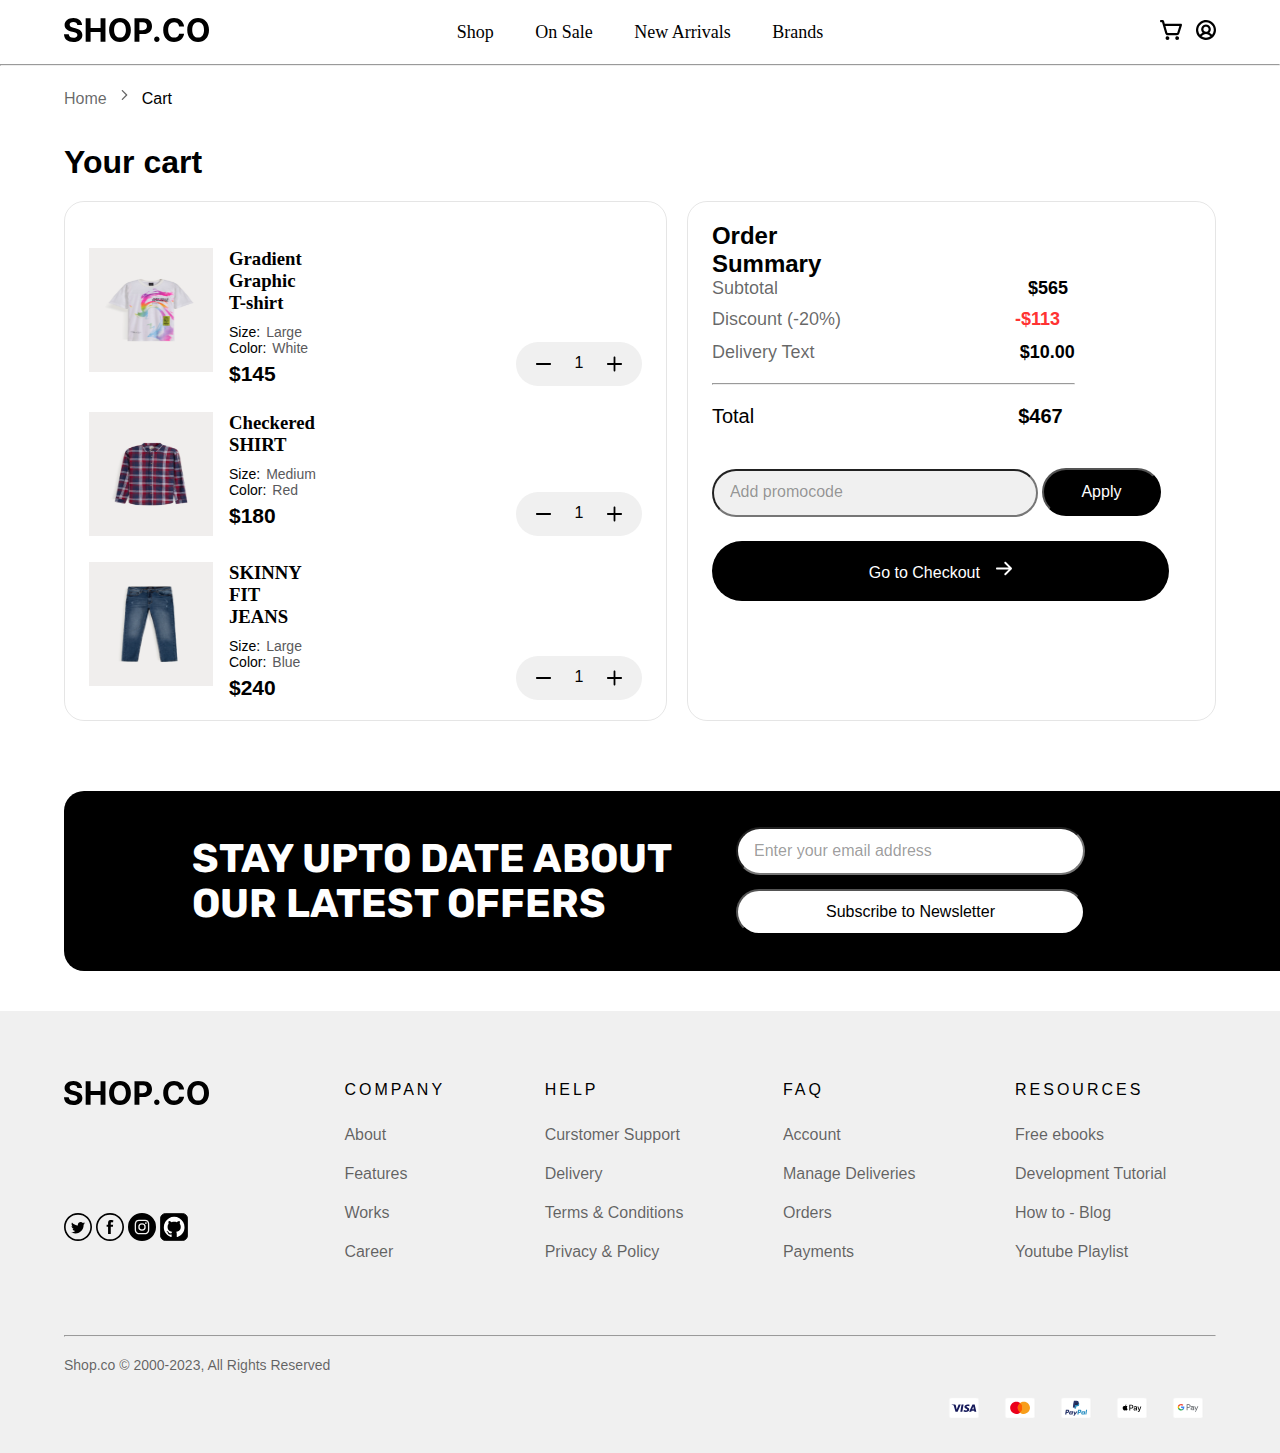
==== src/cart.html @ 9f1e664e "Added cart.html page" ====
<!DOCTYPE html>
<html lang="en">
<head>
    <meta charset="UTF-8">
    <meta name="viewport" content="width=device-width, initial-scale=1.0">
    <title>Cart</title>
    <link rel="stylesheet" href="./style/css/main.css">
</head>
<body>
    <header class="header">
        <div class="header__wrap">
            <div class="burger-menu">
                <span></span>
                <span></span>
                <span></span>
            </div>
            <a class="header-logo" href="index.html"><img src="./assets/img/svg/logo.svg" alt="logo"></a>
            <ul class="header-nav">
                <li>Shop</li>
                <li>On Sale</li>
                <li>New Arrivals</li>
                <li>Brands</li>
            </ul>
            <div class="header-icons">
                <a href="#"><img src="./assets/img/svg/cart.svg" alt="cart"></a>
                <a href="#"><img src="./assets/img/svg/profile.svg" alt="profile"></a>
            </div>
        </div>
    </header>
    <hr>

    <section class="Cart">
        <div class="url_history">
            <p>Home</p>
            <img width="11px" height="10px" src="./assets/img/svg/right arrow.svg" alt="">
            <p class="bold">Cart</p>
        </div>

        <div class="cart-text">
            <h4>Your cart</h4>
        </div>

        <div class="adaptation_tablet">
            <div class="cart-list_items">
                <div class="item">
                    <div class="item_img">
                        <img width="124px" height="124px" src="./assets/img/png/gradient t-shirt.png" alt="gradient t-shirt">
                    </div>
                    <div class="item_information">
                        <div class="item_title">
                            <h3>Gradient Graphic T-shirt</h3>
                        </div>
                        <div class="size">
                            <p class="key">Size:</p>
                            <p class="value">Large</p>
                        </div>
                        <div class="color">
                            <p class="key">Color:</p>
                            <p class="value">White</p>
                        </div>
                        <div class="price">
                            <h2>$145</h2>
                        </div>
                    </div>
                    <div class="item-icons">
                        <div class="item-button_add">
                            <a href="#"><img width="15px" height="2px" src="./assets/img/svg/minus.svg" alt=""> </a>
                            1
                            <a href="#"><img width="15px" height="18px" src="./assets/img/svg/plus.svg" alt=""> </a>
                        </div>
                    </div>
                </div>

                <div class="item">
                    <div class="item_img">
                        <img width="124px" height="124px" src="./assets/img/png/shirt.png" alt="shirt">
                    </div>
                    <div class="item_information">
                        <div class="item_title">
                            <h3>Checkered SHIRT</h3>
                        </div>
                        <div class="size">
                            <p class="key">Size:</p>
                            <p class="value">Medium</p>
                        </div>
                        <div class="color">
                            <p class="key">Color:</p>
                            <p class="value">Red</p>
                        </div>
                        <div class="price">
                            <h2>$180</h2>
                        </div>
                    </div>
                    <div class="item-icons">
                        <div class="item-button_add">
                            <a href="#"><img width="15px" height="2px" src="./assets/img/svg/minus.svg" alt=""> </a>
                            1
                            <a href="#"><img width="15px" height="18px" src="./assets/img/svg/plus.svg" alt=""> </a>
                        </div>
                    </div>
                </div>
                
                <div class="item">
                    <div class="item_img">
                        <img width="124px" height="124px" src="./assets/img/png/jeans.png" alt="jeans">
                    </div>
                    <div class="item_information">
                        <div class="item_title">
                            <h3>SKINNY FIT JEANS</h3>
                        </div>
                        <div class="size">
                            <p class="key">Size:</p>
                            <p class="value">Large</p>
                        </div>
                        <div class="color">
                            <p class="key">Color:</p>
                            <p class="value">Blue</p>
                        </div>
                        <div class="price">
                            <h2>$240</h2>
                        </div>
                    </div>
                    <div class="item-icons">
                        <div class="item-button_add">
                            <a href="#"><img width="15px" height="2px" src="./assets/img/svg/minus.svg" alt=""> </a>
                            1
                            <a href="#"><img width="15px" height="18px" src="./assets/img/svg/plus.svg" alt=""> </a>
                        </div>
                    </div>
                </div>
            </div>

            <div class="cart-order">
                <div class="order-text">
                    <h2>Order Summary</h2>
                </div>

                <div class="order-information">
                    <div class="subtotal">
                        <p>Subtotal</p>
                        <p class="price">$565</p>
                    </div>

                    <div class="discount">
                        <p>Discount (-20%)</p>
                        <p class="discount">-$113</p>
                    </div>

                    <div class="delivery">
                        <p>Delivery Text</p>
                        <p class="price">$10.00</p>
                    </div>
                    

                    <hr>

                    <div class="total">
                        <h4>Total</h4>
                        <h2>$467</h2>
                    </div>
                </div>
                <div class="order-promocode">
                    <form method="post">
                        <input type="text" id="text" name="text" placeholder="Add promocode">
                        <button class="form-apply">Apply</button>
                    </form>
                </div>

                <div class="order-checkout">
                    <a href="#">Go to Checkout <img src="./assets/img/svg/arrow right.svg" alt="arrow right icon"></a>
                </div>
            </div>
        </div>

        <div class="Product_recommendation-contact_form">
            <div class="contact_form__wrapper">
                <h3 class="contact_form-title">STAY UPTO DATE ABOUT <br> OUR LATEST OFFERS</h3>
                <div class="contact_form-form">
                    <form method="post">
                        <input type="email" id="email" name="email" placeholder="Enter your email address">
                        <button class="form-button">Subscribe to Newsletter</button>
                    </form>
                </div>
            </div>
        </div>
    </section>
    
    <footer class="footer">
        <div class="footer__wrap">
            <div class="logo-social_networks">
                <img src="./assets/img/svg/logo.svg" alt="logo">
                <div class="social_networks">
                    <img width="28px" height="28px" src="./assets/img/svg/twitter.svg" alt="twitter">
                    <img width="28px" height="28px" src="./assets/img/svg/facebook.svg" alt="">
                    <img width="28px" height="28px" src="./assets/img/svg/instagram.svg" alt="">
                    <img width="28px" height="28px" src="./assets/img/svg/github.svg" alt="">
                </div>
            </div>
            <div class="columns">
                <div class="column-company">
                    <h4>Company</h4>
                    <ul>
                        <li>About</li>
                        <li>Features</li>
                        <li>Works</li>
                        <li>Career</li>
                    </ul>
                </div>
                <div class="column-help">
                    <h4>Help</h4>
                    <ul>
                        <li>Curstomer Support</li>
                        <li>Delivery</li>
                        <li>Terms & Conditions</li>
                        <li>Privacy & Policy</li>
                    </ul>
                </div>
                <div class="column-FAQ">
                    <h4>FAQ</h4>
                    <ul>
                        <li>Account</li>
                        <li>Manage Deliveries</li>
                        <li>Orders</li>
                        <li>Payments</li>
                    </ul>
                </div>
                <div class="column-resources">
                    <h4>Resources</h4>
                    <ul>
                        <li>Free ebooks</li>
                        <li>Development Tutorial</li>
                        <li>How to - Blog</li>
                        <li>Youtube Playlist</li>
                    </ul>
                </div>
            </div>
            <div class="information">
                <hr>
                <p class="license">Shop.co © 2000-2023, All Rights Reserved</p>
                <div class="method_payments">
                    <img width="46px" height="30px" src="./assets/img/svg/visa.svg" alt="visa">
                    <img width="46px" height="30px" src="./assets/img/svg/mastercard.svg" alt="mastercard">
                    <img width="46px" height="30px" src="./assets/img/svg/paypal.svg" alt="paypal">
                    <img width="46px" height="30px" src="./assets/img/svg/apple-pay.svg" alt="apple-pay">
                    <img width="46px" height="30px" src="./assets/img/svg/google-pay.svg" alt="google-pay">
                </div>
            </div>
        </div>
    </footer>



</body>
</html>
---- src/style/css/main.css ----
@charset "UTF-8";
@import url("https://fonts.cdnfonts.com/css/satoshi");
@import url("https://fonts.googleapis.com/css2?family=Gelasio:ital,wght@0,400..700;1,400..700&family=Poppins:ital,wght@0,100;0,200;0,300;0,400;0,500;0,600;0,700;0,800;0,900;1,100;1,200;1,300;1,400;1,500;1,600;1,700;1,800;1,900&family=Roboto:ital,wght@0,100;0,300;0,400;0,500;0,700;0,900;1,100;1,300;1,400;1,500;1,700;1,900&family=Rubik:ital,wght@0,300..900;1,300..900&display=swap");
* {
  padding: 0;
  margin: 0;
  box-sizing: border-box;
  text-decoration: none;
  list-style: none;
}

/* Media Variables */
/*
@mixin sm-u {
    @media (min-width: map-get($breakpoints, sm)){
        @content;
    }
}

@mixin md-u {
    @media (min-width: map-get($breakpoints, md)){
        @content;
    }
}

@mixin lg-u {
    @media (min-width: map-get($breakpoints, lg)){
        @content;
    }
}

// Only 

@mixin sm {
    @media (max-width: map-get($breakpoints, md)) and (min-width: map-get($breakpoints, sm)) {
        @content;
    }
}

@mixin md {
    @media (max-width: map-get($breakpoints, lg)) and (min-width: map-get($breakpoints, md)) {
        @content;
    }
}

@mixin lg {
    @media (max-width: map-get($breakpoints, xl)) and (min-width: map-get($breakpoints, lg)) {
        @content;
    }
}

@mixin xl {
    @media (min-width: map-get($breakpoints, xl)) {
        @content;
    }
}

// Mobile first

@mixin lg-d {
    @media (max-width: map-get($breakpoints, xl)) {
        @content;
    }
}

@mixin md-d {
    @media (max-width: map-get($breakpoints, lg)) {
        @content;
    }
}

@mixin sm-d {
    @media (max-width: map-get($breakpoints, md)) {
        @content;
    }
} 
*/
.footer {
  width: 100vw;
  height: auto;
  background-color: #F0F0F0;
  margin-top: 30px;
}
.footer .footer__wrap {
  width: 90vw;
  margin: 0 auto;
  display: grid;
  grid-template-columns: 1fr 1fr 1fr 1fr 1fr;
  gap: 20px 1px;
}
.footer .footer__wrap .logo-social_networks {
  grid-column: span 1;
  margin-top: 70px;
}
.footer .footer__wrap .logo-social_networks .social_networks {
  margin-top: 104px;
}
.footer .footer__wrap .columns {
  grid-column: span 4;
  display: flex;
  justify-content: space-around;
  align-items: center;
  margin-top: 70px;
}
.footer .footer__wrap .columns .column-company h4, .footer .footer__wrap .columns .column-help h4, .footer .footer__wrap .columns .column-FAQ h4, .footer .footer__wrap .columns .column-resources h4 {
  margin-bottom: 26px;
  color: rgb(0, 0, 0);
  font-family: "Satoshi", sans-serif;
  font-size: 16px;
  font-weight: 500;
  line-height: 18px;
  letter-spacing: 3px;
  text-transform: uppercase;
}
.footer .footer__wrap .columns .column-company ul, .footer .footer__wrap .columns .column-help ul, .footer .footer__wrap .columns .column-FAQ ul, .footer .footer__wrap .columns .column-resources ul {
  color: rgba(0, 0, 0, 0.6);
  font-family: "Satoshi", sans-serif;
  font-size: 16px;
  font-weight: 400;
  line-height: 19px;
}
.footer .footer__wrap .columns .column-company ul li, .footer .footer__wrap .columns .column-help ul li, .footer .footer__wrap .columns .column-FAQ ul li, .footer .footer__wrap .columns .column-resources ul li {
  margin: 20px 0;
}
.footer .footer__wrap .information {
  grid-column: span 5;
  margin-top: 34px;
  display: flex;
  flex-direction: column; /* Ensure elements are stacked in a column */
  justify-content: space-between;
  align-items: center;
}
.footer .footer__wrap .information hr {
  width: 100%;
  margin-bottom: 10px;
}
.footer .footer__wrap .information .license {
  width: 100%;
  color: rgba(0, 0, 0, 0.6);
  font-family: "Satoshi", sans-serif;
  font-size: 14px;
  font-weight: 400;
  margin: 10px 0; /* Add margin for spacing */
}
.footer .footer__wrap .information .method_payments {
  display: flex;
  align-self: flex-end;
  margin-top: 10px;
  margin-bottom: 30px;
}
.footer .footer__wrap .information .method_payments img {
  margin: 0 5px;
}
@media (max-width: 767px) {
  .footer {
    height: auto;
  }
  .footer .footer__wrap {
    display: flex;
    flex-direction: column;
    align-items: center;
  }
  .footer .footer__wrap .logo-social_networks {
    order: 1;
    margin-top: 20px;
  }
  .footer .footer__wrap .logo-social_networks .social_networks {
    margin-top: 20px;
  }
  .footer .footer__wrap .columns {
    order: 2;
    display: grid;
    grid-template-columns: 1fr 1fr;
    gap: 20px;
    margin-top: 20px;
  }
  .footer .footer__wrap .columns .column-company, .footer .footer__wrap .columns .column-help, .footer .footer__wrap .columns .column-FAQ, .footer .footer__wrap .columns .column-resources {
    display: flex;
    flex-direction: column;
    align-items: center;
    text-align: center;
  }
  .footer .footer__wrap .columns .column-company h4, .footer .footer__wrap .columns .column-company ul, .footer .footer__wrap .columns .column-help h4, .footer .footer__wrap .columns .column-help ul, .footer .footer__wrap .columns .column-FAQ h4, .footer .footer__wrap .columns .column-FAQ ul, .footer .footer__wrap .columns .column-resources h4, .footer .footer__wrap .columns .column-resources ul {
    text-align: center;
  }
  .footer .footer__wrap .information {
    order: 3;
    width: 100%;
    display: flex;
    flex-direction: column;
    align-items: center;
    margin-top: 20px;
  }
  .footer .footer__wrap .information hr {
    width: 100%;
    margin-bottom: 10px;
  }
  .footer .footer__wrap .information .license {
    text-align: center;
    color: rgba(0, 0, 0, 0.6);
    font-family: "Satoshi", sans-serif;
    font-size: 14px;
    font-weight: 400;
    margin: 10px 0; /* Add margin for spacing */
  }
  .footer .footer__wrap .information .method_payments {
    display: flex;
    justify-content: center;
    margin-top: 10px;
  }
  .footer .footer__wrap .information .method_payments img {
    margin: 0 5px;
  }
}

/*
@mixin sm-u {
    @media (min-width: map-get($breakpoints, sm)){
        @content;
    }
}

@mixin md-u {
    @media (min-width: map-get($breakpoints, md)){
        @content;
    }
}

@mixin lg-u {
    @media (min-width: map-get($breakpoints, lg)){
        @content;
    }
}

// Only 

@mixin sm {
    @media (max-width: map-get($breakpoints, md)) and (min-width: map-get($breakpoints, sm)) {
        @content;
    }
}

@mixin md {
    @media (max-width: map-get($breakpoints, lg)) and (min-width: map-get($breakpoints, md)) {
        @content;
    }
}

@mixin lg {
    @media (max-width: map-get($breakpoints, xl)) and (min-width: map-get($breakpoints, lg)) {
        @content;
    }
}

@mixin xl {
    @media (min-width: map-get($breakpoints, xl)) {
        @content;
    }
}

// Mobile first

@mixin lg-d {
    @media (max-width: map-get($breakpoints, xl)) {
        @content;
    }
}

@mixin md-d {
    @media (max-width: map-get($breakpoints, lg)) {
        @content;
    }
}

@mixin sm-d {
    @media (max-width: map-get($breakpoints, md)) {
        @content;
    }
} 
*/
.header {
  width: 100vw;
}
.header .header__wrap {
  height: 5vw;
  width: 90vw;
  margin: 0 auto;
  display: grid;
  grid-template-columns: repeat(3, 1fr);
  align-items: center;
}
.header .header__wrap .header-nav {
  display: flex;
  justify-content: space-around;
  align-items: center;
  font-size: 18px;
  font-weight: 500;
  gap: 24px;
}
.header .header__wrap .header-icons {
  display: flex;
  justify-content: flex-end;
  gap: 14px;
  position: relative;
}
.header .header__wrap .burger-menu {
  display: none;
  flex-direction: column;
  justify-content: space-around;
  width: 25px;
  height: 20px;
  cursor: pointer;
}
.header .header__wrap .burger-menu span {
  display: block;
  width: 100%;
  height: 3px;
  background-color: #000;
}
@media (max-width: 767px) {
  .header {
    /* Стили для открытия меню */
  }
  .header .header__wrap {
    height: 50px;
    margin: 0 auto;
    display: grid;
    grid-template-columns: 1fr auto 1fr;
    align-items: center;
  }
  .header .header__wrap .header-logo img {
    width: 120px;
    height: 18px;
  }
  .header .header__wrap .header-nav {
    display: none;
    flex-direction: column;
    position: absolute;
    top: 50px;
    left: 0;
    width: 100%;
    background-color: #fff;
    padding: 10px 0;
    box-shadow: 0 8px 16px rgba(0, 0, 0, 0.2);
    z-index: 1000;
  }
  .header .header__wrap .header-icons {
    width: 100%;
  }
  .header .header__wrap .burger-menu {
    display: flex;
  }
  .header .header-nav.open {
    display: flex;
  }
}

/*
@mixin sm-u {
    @media (min-width: map-get($breakpoints, sm)){
        @content;
    }
}

@mixin md-u {
    @media (min-width: map-get($breakpoints, md)){
        @content;
    }
}

@mixin lg-u {
    @media (min-width: map-get($breakpoints, lg)){
        @content;
    }
}

// Only 

@mixin sm {
    @media (max-width: map-get($breakpoints, md)) and (min-width: map-get($breakpoints, sm)) {
        @content;
    }
}

@mixin md {
    @media (max-width: map-get($breakpoints, lg)) and (min-width: map-get($breakpoints, md)) {
        @content;
    }
}

@mixin lg {
    @media (max-width: map-get($breakpoints, xl)) and (min-width: map-get($breakpoints, lg)) {
        @content;
    }
}

@mixin xl {
    @media (min-width: map-get($breakpoints, xl)) {
        @content;
    }
}

// Mobile first

@mixin lg-d {
    @media (max-width: map-get($breakpoints, xl)) {
        @content;
    }
}

@mixin md-d {
    @media (max-width: map-get($breakpoints, lg)) {
        @content;
    }
}

@mixin sm-d {
    @media (max-width: map-get($breakpoints, md)) {
        @content;
    }
} 
*/
/* Section 1 */
.home_page {
  width: 100vw;
  height: 600px;
  display: grid;
  grid-auto-columns: 1fr;
  grid-template-columns: 1fr;
  grid-template-rows: 1fr 1fr 1fr;
  gap: 20px 1px;
  background-image: url("../../assets/img/png/homepage_img.png");
  background-size: cover;
  background-repeat: no-repeat;
}
.home_page .banner-text {
  grid-area: 1/1/3/2;
}
.home_page .banner-text_title {
  grid-area: 1/1/2/2;
}
.home_page .banner-text_button {
  grid-area: 2/1/3/2;
}
.home_page .rates {
  grid-area: 3/1/4/4;
}
.home_page .brands {
  grid-area: 3/1/4/2;
}
.home_page .products {
  grid-area: 3/2/4/3;
}
.home_page .customers {
  grid-area: 3/3/4/4;
}
.home_page .banner_partnerships {
  grid-area: 4/1/5/2;
}
.home_page .home_page__wraper {
  width: 90vw;
  margin: 0 auto;
}
.home_page .banner-text_title {
  color: rgb(0, 0, 0);
  font-family: Integral CF;
  font-size: 64px;
  font-weight: 700;
  line-height: 64px;
  margin-top: 120px;
}
.home_page .banner-text_button {
  width: 210px;
  height: 52px;
  display: flex;
  flex-direction: row;
  justify-content: center;
  align-items: center;
  padding: 16px 54px 16px 54px;
  border-radius: 62px;
  color: rgb(255, 255, 255);
  font-family: "Satoshi", sans-serif;
  font-size: 16px;
  font-weight: 500;
  line-height: -1px;
  letter-spacing: 0%;
  text-align: left;
  background: rgb(0, 0, 0);
  margin-top: 20px;
}
.home_page .rates {
  display: flex;
  flex-direction: row;
  gap: 32px;
  margin-top: 40px;
}
.home_page .rates h2 {
  font-size: 40px;
}
.home_page .rates p {
  font-size: 16px;
}
@media (max-width: 991px) {
  .home_page {
    height: 600px;
    background-image: url("../../assets/img/png/homepage_img.png");
    background-size: cover; /* Устанавливает размер фонового изображения так, чтобы оно полностью покрывало элемент */
    background-position: center;
    background-repeat: no-repeat;
  }
  .home_page .banner-text_title {
    font-size: 44px;
    font-weight: 700;
  }
  .home_page .banner-text_button {
    margin-top: 30px;
    width: 340px;
    height: 52px;
  }
  .home_page .rates {
    display: flex;
    flex-direction: row;
    gap: 32px;
    margin-top: 40px;
  }
  .home_page .rates h2 {
    font-family: "Satoshi", sans-serif;
    font-weight: 700;
    font-size: 28px;
  }
  .home_page .rates p {
    color: rgba(0, 0, 0, 0.6);
    font-family: "Satoshi", sans-serif;
    font-weight: 700;
    font-size: 14px;
  }
}
@media (max-width: 767px) {
  .home_page {
    height: 600px;
    background-image: url("../../assets/img/png/homepage_img.png");
    background-size: cover; /* Устанавливает размер фонового изображения так, чтобы оно полностью покрывало элемент */
    background-position: center;
    background-repeat: no-repeat;
  }
  .home_page .banner-text_title {
    width: 315px;
    font-size: 40px;
    color: rgb(0, 0, 0);
    margin-top: 0;
    font-weight: 700;
    margin-top: 40px;
  }
  .home_page .banner-text_title br {
    display: none;
  }
  .home_page .banner-text_button {
    width: 300px;
    height: 52px;
    display: flex;
    flex-direction: row;
    justify-content: center;
    align-items: center;
    padding: 16px 54px 16px 54px;
    border-radius: 62px;
    color: rgb(255, 255, 255);
    font-family: "Satoshi", sans-serif;
    font-size: 16px;
    font-weight: 500;
    line-height: -1px;
    letter-spacing: 0%;
    text-align: left;
    background: rgb(0, 0, 0);
    margin-top: 20px;
  }
  .home_page .rates {
    display: flex;
    flex-direction: row;
    flex-wrap: wrap;
    width: auto;
    gap: 9px;
    margin-top: 40px;
  }
  .home_page .rates h2 {
    font-family: "Satoshi", sans-serif;
    font-weight: 700;
    font-size: 18px;
  }
  .home_page .rates p {
    color: rgba(0, 0, 0, 0.6);
    font-family: "Satoshi", sans-serif;
    font-size: 12px;
  }
  .home_page .rates .brands, .home_page .rates .products, .home_page .rates .customers {
    flex: 1 1 calc(33.33% - 6px);
    max-width: calc(33.33% - 6px);
  }
  .home_page .rates .customers {
    flex: 0 0 100%; /* Занимает всю доступную ширину в новой строке */
    max-width: 100%; /* Устанавливаем максимальную ширину */
  }
}

.banner_partnerships {
  width: 100vw;
  height: 122px;
  background-color: black;
}
.banner_partnerships ul {
  width: 90vw;
  margin: 0 auto;
  display: flex;
  flex-direction: row;
  justify-content: space-between;
}
.banner_partnerships ul li {
  display: flex;
  align-items: center;
  margin-top: 44px;
}
@media (max-width: 991px) {
  .banner_partnerships {
    width: 100vw;
    background-color: black;
  }
  .banner_partnerships ul {
    display: flex;
    flex-direction: row;
    justify-content: space-between;
    gap: 20px;
  }
  .banner_partnerships ul li {
    display: flex;
    align-items: center;
  }
  .banner_partnerships ul li img {
    width: 140px;
    height: 38px;
  }
}
@media (max-width: 767px) {
  .banner_partnerships {
    width: auto;
    height: 122px;
  }
  .banner_partnerships ul {
    display: flex;
    align-items: center;
    overflow: auto;
  }
  .banner_partnerships ul li img {
    display: flex;
    width: 140px;
    height: 38px;
    flex-basis: 100%;
  }
}

/* Section 2 & 3 */
.New_Arrivals, .Top_Seller {
  display: grid;
  grid-auto-columns: 1fr;
  grid-template-columns: repeat(1fr, 4);
  grid-template-rows: repeat(1fr, 3);
  gap: 20px 1px;
  grid-template-areas: ". topic-text topic-text ." "items items items items" ". button-view_all button-view_all .";
}
.New_Arrivals .topic-text, .Top_Seller .topic-text {
  grid-area: topic-text;
}
.New_Arrivals .items, .Top_Seller .items {
  grid-area: items;
}
.New_Arrivals .button-view_all, .Top_Seller .button-view_all {
  grid-area: button-view_all;
}
.New_Arrivals .topic-text, .Top_Seller .topic-text {
  text-align: center;
}
.New_Arrivals .button-view_all, .Top_Seller .button-view_all {
  justify-self: center;
  align-self: center;
}
.New_Arrivals .items, .Top_Seller .items {
  width: 90vw;
  margin: 0 auto;
  display: flex;
  flex-direction: row;
  justify-content: space-between;
  margin-top: 20px;
}
.New_Arrivals .items .item .item_title, .Top_Seller .items .item .item_title {
  font-size: 20px;
  margin-top: 8px;
}
.New_Arrivals .items .item .item_price, .Top_Seller .items .item .item_price {
  display: flex;
  flex-direction: row;
  margin-top: 4px;
}
.New_Arrivals .items .item h3, .Top_Seller .items .item h3 {
  font-size: 22px;
}
.New_Arrivals .items .item .item_img, .Top_Seller .items .item .item_img {
  border-radius: 20px;
  background: rgb(240, 238, 237);
}
.New_Arrivals .items .item .item_rating, .Top_Seller .items .item .item_rating {
  display: flex;
  flex-direction: row;
  margin-top: 2px;
}
.New_Arrivals .items .item .item_rating p span, .Top_Seller .items .item .item_rating p span {
  color: black;
  font-weight: 600;
}
@media (max-width: 767px) {
  .New_Arrivals .items, .Top_Seller .items {
    width: 100vw;
    margin: 10px;
    gap: 16px;
    overflow: auto;
    white-space: nowrap;
  }
}
@media (max-width: 991px) {
  .New_Arrivals .items, .Top_Seller .items {
    width: 100vw;
    margin: 10px;
    gap: 16px;
    overflow: auto;
    white-space: nowrap;
  }
}
@media (max-width: 1199px) {
  .New_Arrivals .items, .Top_Seller .items {
    width: 100vw;
    margin: 10px;
    gap: 16px;
    overflow: auto;
    white-space: nowrap;
  }
}

/* Section 4 */
.Clothes_Option {
  width: 90vw;
  margin: 0 auto;
  display: grid;
  grid-auto-columns: 1fr;
  grid-template-columns: 0fr 1.6fr 1fr;
  grid-template-rows: 1fr 1fr 1fr;
  gap: 20px 1px;
}
.Clothes_Option .Clothes_Option-review {
  grid-area: 1/2/3/4;
}
.Clothes_Option .review-title {
  grid-area: 1/2/2/3;
}
.Clothes_Option .feedbacks {
  grid-area: 2/2/3/4;
}
.Clothes_Option .Clothes_Option-contact_form {
  grid-area: 3/2/4/4;
}
.Clothes_Option .Clothes_Option-review .review-title {
  color: rgb(0, 0, 0);
  font-family: "Rubik", sans-serif;
  font-size: 48px;
  font-weight: 700;
  line-height: -1px;
  letter-spacing: 0%;
  text-align: left;
  margin-bottom: 40px;
  margin-top: 40px;
}
.Clothes_Option .Clothes_Option-review .feedbacks {
  display: flex;
  flex-direction: row;
  gap: 20px;
}
@media (max-width: 767px) {
  .Clothes_Option .Clothes_Option-review .feedbacks {
    overflow: auto;
  }
}
.Clothes_Option .Clothes_Option-contact_form .contact_form__wrapper {
  width: 1240px;
  height: 180px;
  display: flex;
  flex-direction: row;
  justify-content: flex-start;
  align-items: center;
  padding: 36px 64px 36px 64px;
  border-radius: 20px;
  background: rgb(0, 0, 0);
}
.Clothes_Option .Clothes_Option-contact_form .contact_form__wrapper .contact_form-title {
  flex-direction: row;
  justify-content: flex-start;
  align-items: center;
  padding: 36px 64px 36px 64px;
  color: rgb(255, 255, 255);
  font-family: "Rubik", sans-serif;
  font-size: 40px;
  font-weight: 700;
  line-height: 45px;
  letter-spacing: 0%;
  text-align: left;
}
.Clothes_Option .Clothes_Option-contact_form .contact_form__wrapper .contact_form-form {
  display: flex;
  flex-direction: column;
  justify-content: flex-start;
  align-items: flex-start;
}
.Clothes_Option .Clothes_Option-contact_form .contact_form__wrapper .contact_form-form input[type=email] {
  width: 349px;
  height: 48px;
  display: flex;
  flex-direction: row;
  justify-content: flex-start;
  align-items: flex-start;
  padding: 12px 16px 12px 16px;
  border-radius: 62px;
  background: rgb(255, 255, 255);
  margin-bottom: 14px;
}
.Clothes_Option .Clothes_Option-contact_form .contact_form__wrapper .contact_form-form ::-moz-placeholder {
  color: rgba(0, 0, 0, 0.4);
  font-family: "Satoshi", sans-serif;
  font-size: 16px;
  font-weight: 400;
  line-height: -1px;
  letter-spacing: 0%;
  text-align: left;
}
.Clothes_Option .Clothes_Option-contact_form .contact_form__wrapper .contact_form-form ::placeholder {
  color: rgba(0, 0, 0, 0.4);
  font-family: "Satoshi", sans-serif;
  font-size: 16px;
  font-weight: 400;
  line-height: -1px;
  letter-spacing: 0%;
  text-align: left;
}
.Clothes_Option .Clothes_Option-contact_form .contact_form__wrapper .contact_form-form .form-button {
  width: 349px;
  height: 46px;
  /* Auto layout */
  display: flex;
  flex-direction: row;
  justify-content: center;
  align-items: center;
  padding: 12px 16px 12px 16px;
  border-radius: 62px;
  background: rgb(255, 255, 255);
  /* Font text */
  color: rgb(0, 0, 0);
  font-family: "Satoshi", sans-serif;
  font-size: 16px;
  font-weight: 500;
  line-height: -1px;
  letter-spacing: 0%;
  text-align: left;
}
@media (max-width: 1199px) {
  .Clothes_Option .Clothes_Option-contact_form .contact_form__wrapper {
    width: auto;
  }
}
@media (max-width: 991px) {
  .Clothes_Option .Clothes_Option-contact_form .contact_form__wrapper {
    width: auto;
    height: 180px;
    display: flex;
    flex-direction: row;
    justify-content: flex-start;
    align-items: center;
    padding: 36px 64px 36px 64px;
    border-radius: 20px;
    background: rgb(0, 0, 0);
  }
  .Clothes_Option .Clothes_Option-contact_form .contact_form__wrapper .contact_form-title {
    color: rgb(255, 255, 255);
    font-family: "Rubik", sans-serif;
    font-size: 26px !important;
    font-weight: 700;
    line-height: 1.2;
    letter-spacing: 0%;
    text-align: left;
    margin: 0;
  }
  .Clothes_Option .Clothes_Option-contact_form .contact_form__wrapper .contact_form-form {
    display: flex;
    flex-direction: column;
    justify-content: flex-end;
    align-items: center;
  }
  .Clothes_Option .Clothes_Option-contact_form .contact_form__wrapper .contact_form-form input[type=email] {
    width: 250px;
    height: 42px;
    display: flex;
    flex-direction: row;
    justify-content: flex-start;
    align-items: flex-start;
    padding: 12px 16px 12px 16px;
    border-radius: 62px;
    background: rgb(255, 255, 255);
    margin-bottom: 14px;
  }
  .Clothes_Option .Clothes_Option-contact_form .contact_form__wrapper .contact_form-form ::-moz-placeholder {
    color: rgba(0, 0, 0, 0.4);
    font-family: "Satoshi", sans-serif;
    font-size: 14px;
    font-weight: 400;
    line-height: -1px;
    letter-spacing: 0%;
    text-align: left;
  }
  .Clothes_Option .Clothes_Option-contact_form .contact_form__wrapper .contact_form-form ::placeholder {
    color: rgba(0, 0, 0, 0.4);
    font-family: "Satoshi", sans-serif;
    font-size: 14px;
    font-weight: 400;
    line-height: -1px;
    letter-spacing: 0%;
    text-align: left;
  }
  .Clothes_Option .Clothes_Option-contact_form .contact_form__wrapper .contact_form-form .form-button {
    width: 250px;
    height: 42px;
    display: flex;
    flex-direction: row;
    justify-content: center;
    align-items: center;
    padding: 12px 16px 12px 16px;
    border-radius: 62px;
    background: rgb(255, 255, 255);
    color: rgb(0, 0, 0);
    font-family: "Satoshi", sans-serif;
    font-size: 14px;
    font-weight: 500;
    line-height: -1px;
    letter-spacing: 0%;
    text-align: left;
  }
}
@media (max-width: 767px) {
  .Clothes_Option .Clothes_Option-contact_form .contact_form__wrapper {
    width: auto;
    height: auto;
    padding: 20px;
    display: grid;
    grid-template-rows: auto 1fr;
    justify-content: center;
  }
  .Clothes_Option .Clothes_Option-contact_form .contact_form__wrapper .contact_form-title {
    color: rgb(255, 255, 255);
    font-family: "Rubik", sans-serif;
    font-size: 30px;
    font-weight: 700;
    line-height: 1.2;
    letter-spacing: 0%;
    text-align: left;
    margin: 0;
  }
  .Clothes_Option .Clothes_Option-contact_form .contact_form__wrapper .contact_form-form {
    display: flex;
    flex-direction: column;
    justify-content: flex-start;
    align-items: center;
  }
  .Clothes_Option .Clothes_Option-contact_form .contact_form__wrapper .contact_form-form input[type=email] {
    width: 311px;
    height: 42px;
    display: flex;
    flex-direction: row;
    justify-content: flex-start;
    align-items: flex-start;
    padding: 12px 16px 12px 16px;
    border-radius: 62px;
    background: rgb(255, 255, 255);
    margin-bottom: 14px;
  }
  .Clothes_Option .Clothes_Option-contact_form .contact_form__wrapper .contact_form-form ::-moz-placeholder {
    color: rgba(0, 0, 0, 0.4);
    font-family: "Satoshi", sans-serif;
    font-size: 14px;
    font-weight: 400;
    line-height: -1px;
    letter-spacing: 0%;
    text-align: left;
  }
  .Clothes_Option .Clothes_Option-contact_form .contact_form__wrapper .contact_form-form ::placeholder {
    color: rgba(0, 0, 0, 0.4);
    font-family: "Satoshi", sans-serif;
    font-size: 14px;
    font-weight: 400;
    line-height: -1px;
    letter-spacing: 0%;
    text-align: left;
  }
  .Clothes_Option .Clothes_Option-contact_form .contact_form__wrapper .contact_form-form .form-button {
    width: 311px;
    height: 42px;
    display: flex;
    flex-direction: row;
    justify-content: center;
    align-items: center;
    padding: 12px 16px 12px 16px;
    border-radius: 62px;
    background: rgb(255, 255, 255);
    color: rgb(0, 0, 0);
    font-family: "Satoshi", sans-serif;
    font-size: 14px;
    font-weight: 500;
    line-height: -1px;
    letter-spacing: 0%;
    text-align: left;
  }
}

/* 2 Page HTML */
.Product_detail {
  width: 90vw;
  margin: 0 auto;
  display: grid;
  grid-auto-columns: 1fr;
  grid-template-columns: 1fr 1fr 1fr;
  grid-template-rows: 0fr 1fr 1fr 1fr;
  gap: 20px 1px;
  grid-template-areas: "url_history . ." "product product product" "product product product" "product product product";
}
.Product_detail .url_history {
  grid-area: url_history;
}
.Product_detail .product {
  display: grid;
  grid-template-columns: 1fr 1fr 1fr;
  grid-template-rows: 1fr 1fr 1fr;
  gap: 0px 0px;
  grid-template-areas: "product-photos product-large_photo product-text" "product-photos product-large_photo product-text" "product-photos product-large_photo product-text";
  grid-area: product;
}
.Product_detail .product-large_photo {
  grid-area: product-large_photo;
}
.Product_detail .product-photos {
  grid-area: product-photos;
}
.Product_detail .product-text {
  grid-area: product-text;
}
.Product_detail .url_history {
  display: flex;
  flex-direction: row;
  gap: 12px;
  color: rgba(0, 0, 0, 0.6);
  font-family: "Satoshi", sans-serif;
  font-size: 16px;
  font-weight: 400;
  line-height: -1px;
  letter-spacing: 0%;
  text-align: center;
  margin-top: 24px;
  margin-bottom: 16px;
}
.Product_detail .url_history .bold {
  color: rgb(0, 0, 0);
  font-family: "Satoshi", sans-serif;
  font-size: 16px;
  font-weight: 400;
  line-height: -1px;
  letter-spacing: 0%;
  text-align: left;
}
.Product_detail .product {
  display: flex;
  gap: 14px;
}
.Product_detail .product .product-photos {
  display: flex;
  flex-direction: column;
  gap: 14px;
}
.Product_detail .product .product-large_photo {
  margin-left: 0;
}
.Product_detail .product .product-text {
  margin-left: 26px; /* 40px = 26px + 14 px (gap) */
}
.Product_detail .product .product-text h2 {
  color: rgb(0, 0, 0);
  font-family: "Rubik", sans-serif;
  font-size: 40px;
  font-weight: 700;
  line-height: -1px;
  letter-spacing: 0%;
  text-align: left;
}
.Product_detail .product .product-text .product-rating {
  display: flex;
  flex-direction: row;
  margin-bottom: 14px;
}
.Product_detail .product .product-text .product-rating p span {
  color: black;
  font-weight: 600;
}
.Product_detail .product .product-text .item_price {
  display: flex;
  flex-direction: row;
  align-items: center;
}
.Product_detail .product .product-text .item_price h3 {
  font-size: 22px;
}
.Product_detail .product .product-text p {
  margin-right: 200px;
  margin-bottom: 8px;
}
.Product_detail .product .product-text .product-circles {
  margin-top: 6px;
  margin-bottom: 6px;
}
.Product_detail .product .product-text .product-circles .circle-1 {
  height: 30px;
  width: 30px;
  background-color: rgb(79, 70, 49);
  border-radius: 50%;
  display: inline-block;
  background-image: url("../../assets/img/svg/choosed color.svg");
  background-repeat: no-repeat;
  background-position: center;
}
.Product_detail .product .product-text .product-circles .circle-2 {
  height: 30px;
  width: 30px;
  background-color: rgb(49, 79, 74);
  border-radius: 50%;
  display: inline-block;
}
.Product_detail .product .product-text .product-circles .circle-3 {
  height: 30px;
  width: 30px;
  background-color: rgb(49, 52, 79);
  border-radius: 50%;
  display: inline-block;
}
.Product_detail .product .product-text .product-sizes {
  display: flex;
  flex-direction: row;
  gap: 12px;
  align-items: center;
  margin-bottom: 10px;
  margin-top: 6px;
}
.Product_detail .product .product-text .product-sizes .size-Small {
  padding: 12px 24px 12px 24px;
  border-radius: 62px;
  background: rgb(240, 240, 240);
}
.Product_detail .product .product-text .product-sizes .size-Medium {
  padding: 12px 24px 12px 24px;
  border-radius: 62px;
  background: rgb(240, 240, 240);
}
.Product_detail .product .product-text .product-sizes .size-Large {
  padding: 12px 24px 12px 24px;
  border-radius: 62px;
  background: rgb(0, 0, 0);
  color: rgb(255, 255, 255);
  font-family: "Satoshi", sans-serif;
  font-size: 16px;
  font-weight: 500;
}
.Product_detail .product .product-text .product-sizes .size-X-Large {
  padding: 12px 24px 12px 24px;
  border-radius: 62px;
  background: rgb(240, 240, 240);
}
.Product_detail .product .product-text .product-cart {
  display: flex;
  flex-direction: row;
  gap: 20px;
  margin-top: 20px;
}
.Product_detail .product .product-text .product-cart .quantity {
  display: flex;
  justify-content: space-between;
  width: 170px;
  height: 52px;
  padding: 16px 20px 16px 20px;
  border-radius: 62px;
  background: rgb(240, 240, 240);
  color: rgb(0, 0, 0);
  font-family: "Satoshi", sans-serif;
  font-size: 16px;
  font-weight: 500;
  line-height: -1px;
  letter-spacing: 0%;
  text-align: left;
}
.Product_detail .product .product-text .product-cart .quantity a {
  display: flex;
  text-align: center;
  align-items: center;
}
.Product_detail .product .product-text .product-cart .add_to_cart {
  width: 400px;
  height: 52px;
  padding: 16px 54px 16px 54px;
  border-radius: 62px;
  background: rgb(0, 0, 0);
  color: rgb(255, 255, 255);
  font-family: "Satoshi", sans-serif;
  font-size: 16px;
  font-weight: 500;
  line-height: -1px;
  letter-spacing: 0%;
  text-align: center;
}
@media (max-width: 1199px) {
  .Product_detail .product-text h2 {
    width: 300px;
  }
  .Product_detail .product-text .product-sizes {
    width: auto;
  }
  .Product_detail .product-text .product-cart {
    gap: 10px !important;
  }
  .Product_detail .product-text .product-cart .quantity {
    width: 100px !important;
  }
  .Product_detail .product-text .product-cart .quantity a img {
    width: 14px;
    height: 14px;
  }
  .Product_detail .product-text .product-cart .add_to_cart {
    width: 193px !important;
  }
}
@media (max-width: 991px) {
  .Product_detail .product-text .product-sizes {
    width: 290px !important;
    overflow: auto !important;
  }
  .Product_detail .product-text .product-cart .add_to_cart {
    width: 193px !important;
  }
}
@media (max-width: 767px) {
  .Product_detail .Product_detail {
    width: 90vw;
    background-color: yellow;
    display: flex;
    flex-direction: column;
    gap: 20px; /* Расстояние между блоками */
  }
  .Product_detail .product {
    display: flex;
    flex-direction: column;
    gap: 20px; /* Расстояние между элементами внутри блока .product */
  }
  .Product_detail .product-photos {
    display: flex;
    flex-direction: row !important;
    margin-bottom: 0;
    order: 2;
    overflow: auto;
  }
  .Product_detail .product-large_photo {
    order: 1;
  }
  .Product_detail .product-large_photo img {
    width: 100%;
    height: 290px;
  }
  .Product_detail .product-text {
    order: 3;
    display: flex;
    flex-direction: column;
  }
  .Product_detail .product-text .product-sizes {
    overflow: auto;
  }
}

.Product_reviews {
  width: 90vw;
  margin: 0 auto;
  display: grid;
  grid-auto-columns: 1fr;
  grid-template-columns: 1fr 1fr;
  grid-template-rows: 0fr 0fr 1fr 1fr 1fr 0fr;
  gap: 20px 1px;
  grid-template-areas: "category_reviews category_reviews" "all_reviews-text all_reviews-text" "feedbacks feedbacks" "feedbacks feedbacks" "feedbacks feedbacks" "button-load_more_reviews button-load_more_reviews";
}
.Product_reviews .category_reviews {
  grid-area: category_reviews;
}
.Product_reviews .all_reviews-text {
  grid-area: all_reviews-text;
}
.Product_reviews .feedbacks {
  grid-area: feedbacks;
}
.Product_reviews .button-load_more_reviews {
  grid-area: button-load_more_reviews;
}
.Product_reviews .category_reviews {
  display: flex;
  justify-content: center;
  align-items: center;
  gap: 200px;
  margin-top: 107px;
}
.Product_reviews .category_reviews .category-product_detail p {
  margin-bottom: 23px;
}
.Product_reviews .category_reviews .category-rating_reviews p {
  margin-bottom: 23px;
}
.Product_reviews .category_reviews .category-rating_reviews hr {
  border: 1px solid rgb(0, 0, 0);
}
.Product_reviews .category_reviews .category-FAQs p {
  margin-bottom: 23px;
}
@media (max-width: 767px) {
  .Product_reviews .category_reviews {
    gap: 20px;
  }
}
.Product_reviews .all_reviews-text {
  display: flex;
  flex-direction: row;
  align-items: center;
  text-align: center;
}
.Product_reviews .all_reviews-text .all_reviews-title {
  color: rgb(0, 0, 0);
  font-family: "Satoshi", sans-serif;
  font-size: 24px;
  font-weight: 700;
  text-align: center;
}
.Product_reviews .all_reviews-text .all_reviews-title span {
  color: rgba(0, 0, 0, 0.6);
  font-family: "Satoshi", sans-serif;
  font-size: 16px;
  font-weight: 400;
  line-height: 22px;
  letter-spacing: 0%;
  text-align: left;
}
.Product_reviews .all_reviews-text .choose_review {
  display: flex;
  justify-content: flex-end;
  gap: 10px;
  width: 1080px;
}
.Product_reviews .all_reviews-text .choose_review .filter {
  width: 48px;
  height: 48px;
  padding: 16px 20px 16px 20px;
  border-radius: 62px;
  background: rgb(240, 240, 240);
  background-image: url("../../assets/img/svg/filter.svg");
  background-repeat: no-repeat;
  background-position: center;
}
.Product_reviews .all_reviews-text .choose_review .latest {
  width: 120px;
  height: 48px;
  padding: 16px 20px 16px 20px;
  border-radius: 62px;
  background: rgb(240, 240, 240);
  color: rgb(0, 0, 0);
  font-family: "Satoshi", sans-serif;
  font-size: 16px;
  font-weight: 500;
  text-align: center;
  align-items: center;
}
.Product_reviews .all_reviews-text .choose_review .write_review {
  width: 166px;
  height: 48px;
  padding: 16px 20px 16px 20px;
  border-radius: 62px;
  background: rgb(0, 0, 0);
  color: rgb(255, 255, 255);
  font-family: "Satoshi", sans-serif;
  font-size: 16px;
  font-weight: 500;
  text-align: center;
  align-items: center;
}
.Product_reviews .feedbacks .feedbacks__wrapper {
  display: flex;
  gap: 20px;
  margin-bottom: 20px;
}
.Product_reviews .button-load_more_reviews {
  width: 270px;
  height: 52px;
  display: flex;
  justify-content: center;
  align-items: center;
  justify-self: center;
  box-sizing: border-box;
  border: 1px solid rgba(0, 0, 0, 0.1);
  border-radius: 62px;
}

.Product_recommendation {
  width: 90vw;
  margin: 0 auto;
  display: grid;
  grid-auto-columns: 1fr;
  grid-template-columns: 1fr 1fr 1fr 1fr;
  grid-template-rows: 0fr 1fr 0fr;
  gap: 20px 1px;
  grid-template-areas: ". topic-text topic-text ." "items items items items" "Product_recommendation-contact_form Product_recommendation-contact_form . .";
}
.Product_recommendation .topic-text {
  grid-area: topic-text;
}
.Product_recommendation .items {
  grid-area: items;
}
.Product_recommendation .Product_recommendation-contact_form {
  grid-area: Product_recommendation-contact_form;
}
.Product_recommendation .topic-text {
  text-align: center;
}
.Product_recommendation .items {
  display: flex;
  flex-direction: row;
  justify-content: space-between;
  margin-top: 20px;
}
.Product_recommendation .items .item .item_title {
  font-size: 20px;
  margin-top: 8px;
}
.Product_recommendation .items .item .item_price {
  display: flex;
  flex-direction: row;
  margin-top: 4px;
}
.Product_recommendation .items .item h3 {
  font-size: 22px;
}
.Product_recommendation .items .item .item_img {
  border-radius: 20px;
  background: rgb(240, 238, 237);
}
.Product_recommendation .items .item .item_rating {
  display: flex;
  flex-direction: row;
  margin-top: 2px;
}
.Product_recommendation .items .item .item_rating p span {
  color: black;
  font-weight: 600;
}
@media (max-width: 1199px) {
  .Product_recommendation .items {
    width: 95vw;
    margin: 10px;
    gap: 16px;
    overflow: auto;
    white-space: nowrap;
  }
}
@media (max-width: 991px) {
  .Product_recommendation .items {
    width: 95vw;
    margin: 10px;
    gap: 16px;
    overflow: auto;
    white-space: nowrap;
  }
}
@media (max-width: 767px) {
  .Product_recommendation .items {
    width: 95vw;
    margin: 10px;
    gap: 16px;
    overflow: auto;
    white-space: nowrap;
  }
}
.Product_recommendation .Product_recommendation-contact_form {
  margin-top: 40px;
}
.Product_recommendation .Product_recommendation-contact_form .contact_form__wrapper {
  width: 1240px;
  height: 180px;
  display: flex;
  flex-direction: row;
  justify-content: flex-start;
  align-items: center;
  padding: 36px 64px 36px 64px;
  border-radius: 20px;
  background: rgb(0, 0, 0);
}
.Product_recommendation .Product_recommendation-contact_form .contact_form__wrapper .contact_form-title {
  flex-direction: row;
  justify-content: flex-start;
  align-items: center;
  padding: 36px 64px 36px 64px;
  color: rgb(255, 255, 255);
  font-family: "Rubik", sans-serif;
  font-size: 40px;
  font-weight: 700;
  line-height: 45px;
  letter-spacing: 0%;
  text-align: left;
}
.Product_recommendation .Product_recommendation-contact_form .contact_form__wrapper .contact_form-form {
  display: flex;
  flex-direction: column;
  justify-content: flex-start;
  align-items: flex-start;
}
.Product_recommendation .Product_recommendation-contact_form .contact_form__wrapper .contact_form-form input[type=email] {
  width: 349px;
  height: 48px;
  display: flex;
  flex-direction: row;
  justify-content: flex-start;
  align-items: flex-start;
  padding: 12px 16px 12px 16px;
  border-radius: 62px;
  background: rgb(255, 255, 255);
  margin-bottom: 14px;
}
.Product_recommendation .Product_recommendation-contact_form .contact_form__wrapper .contact_form-form ::-moz-placeholder {
  color: rgba(0, 0, 0, 0.4);
  font-family: "Satoshi", sans-serif;
  font-size: 16px;
  font-weight: 400;
}
.Product_recommendation .Product_recommendation-contact_form .contact_form__wrapper .contact_form-form ::placeholder {
  color: rgba(0, 0, 0, 0.4);
  font-family: "Satoshi", sans-serif;
  font-size: 16px;
  font-weight: 400;
}
.Product_recommendation .Product_recommendation-contact_form .contact_form__wrapper .contact_form-form .form-button {
  width: 349px;
  height: 46px;
  /* Auto layout */
  display: flex;
  flex-direction: row;
  justify-content: center;
  align-items: center;
  padding: 12px 16px 12px 16px;
  border-radius: 62px;
  background: rgb(255, 255, 255);
  /* Font text */
  color: rgb(0, 0, 0);
  font-family: "Satoshi", sans-serif;
  font-size: 16px;
  font-weight: 500;
  line-height: -1px;
  letter-spacing: 0%;
  text-align: left;
}
@media (max-width: 1199px) {
  .Product_recommendation .Product_recommendation-contact_form .contact_form__wrapper {
    width: 95vw;
  }
}
@media (max-width: 991px) {
  .Product_recommendation .Product_recommendation-contact_form .contact_form__wrapper {
    width: 95vw;
    height: 180px;
    display: flex;
    flex-direction: row;
    justify-content: flex-start;
    align-items: center;
    padding: 36px 64px 36px 64px;
    border-radius: 20px;
    background: rgb(0, 0, 0);
  }
  .Product_recommendation .Product_recommendation-contact_form .contact_form__wrapper .contact_form-title {
    color: rgb(255, 255, 255);
    font-family: "Rubik", sans-serif;
    font-size: 30px;
    font-weight: 700;
    line-height: 1.2;
    letter-spacing: 0%;
    text-align: left;
    margin: 0;
  }
  .Product_recommendation .Product_recommendation-contact_form .contact_form__wrapper .contact_form-form {
    display: flex;
    flex-direction: column;
    justify-content: flex-end;
    align-items: center;
  }
  .Product_recommendation .Product_recommendation-contact_form .contact_form__wrapper .contact_form-form input[type=email] {
    width: 250px;
    height: 42px;
    display: flex;
    flex-direction: row;
    justify-content: flex-start;
    align-items: flex-start;
    padding: 12px 16px 12px 16px;
    border-radius: 62px;
    background: rgb(255, 255, 255);
    margin-bottom: 14px;
  }
  .Product_recommendation .Product_recommendation-contact_form .contact_form__wrapper .contact_form-form ::-moz-placeholder {
    color: rgba(0, 0, 0, 0.4);
    font-family: "Satoshi", sans-serif;
    font-size: 14px;
    font-weight: 400;
    line-height: -1px;
    letter-spacing: 0%;
    text-align: left;
  }
  .Product_recommendation .Product_recommendation-contact_form .contact_form__wrapper .contact_form-form ::placeholder {
    color: rgba(0, 0, 0, 0.4);
    font-family: "Satoshi", sans-serif;
    font-size: 14px;
    font-weight: 400;
    line-height: -1px;
    letter-spacing: 0%;
    text-align: left;
  }
  .Product_recommendation .Product_recommendation-contact_form .contact_form__wrapper .contact_form-form .form-button {
    width: 250px;
    height: 42px;
    display: flex;
    flex-direction: row;
    justify-content: center;
    align-items: center;
    padding: 12px 16px 12px 16px;
    border-radius: 62px;
    background: rgb(255, 255, 255);
    color: rgb(0, 0, 0);
    font-family: "Satoshi", sans-serif;
    font-size: 14px;
    font-weight: 500;
    line-height: -1px;
    letter-spacing: 0%;
    text-align: left;
  }
}
@media (max-width: 767px) {
  .Product_recommendation .Product_recommendation-contact_form .contact_form__wrapper {
    width: 90vw;
    height: auto;
    padding: 20px;
    display: grid;
    grid-template-rows: auto 1fr;
    justify-content: center;
  }
  .Product_recommendation .Product_recommendation-contact_form .contact_form__wrapper .contact_form-title {
    color: rgb(255, 255, 255);
    font-family: "Rubik", sans-serif;
    font-size: 30px;
    font-weight: 700;
    line-height: 1.2;
    letter-spacing: 0%;
    text-align: left;
    margin: 0;
  }
  .Product_recommendation .Product_recommendation-contact_form .contact_form__wrapper .contact_form-form {
    display: flex;
    flex-direction: column;
    justify-content: flex-start;
    align-items: center;
  }
  .Product_recommendation .Product_recommendation-contact_form .contact_form__wrapper .contact_form-form input[type=email] {
    width: 311px;
    height: 42px;
    display: flex;
    flex-direction: row;
    justify-content: flex-start;
    align-items: flex-start;
    padding: 12px 16px 12px 16px;
    border-radius: 62px;
    background: rgb(255, 255, 255);
    margin-bottom: 14px;
  }
  .Product_recommendation .Product_recommendation-contact_form .contact_form__wrapper .contact_form-form ::-moz-placeholder {
    color: rgba(0, 0, 0, 0.4);
    font-family: "Satoshi", sans-serif;
    font-size: 14px;
    font-weight: 400;
    line-height: -1px;
    letter-spacing: 0%;
    text-align: left;
  }
  .Product_recommendation .Product_recommendation-contact_form .contact_form__wrapper .contact_form-form ::placeholder {
    color: rgba(0, 0, 0, 0.4);
    font-family: "Satoshi", sans-serif;
    font-size: 14px;
    font-weight: 400;
    line-height: -1px;
    letter-spacing: 0%;
    text-align: left;
  }
  .Product_recommendation .Product_recommendation-contact_form .contact_form__wrapper .contact_form-form .form-button {
    width: 311px;
    height: 42px;
    display: flex;
    flex-direction: row;
    justify-content: center;
    align-items: center;
    padding: 12px 16px 12px 16px;
    border-radius: 62px;
    background: rgb(255, 255, 255);
    color: rgb(0, 0, 0);
    font-family: "Satoshi", sans-serif;
    font-size: 14px;
    font-weight: 500;
    line-height: -1px;
    letter-spacing: 0%;
    text-align: left;
  }
}

/* 3 PAGE HTML */
.List_of_items {
  width: 90vw;
  margin: 0 auto;
  display: grid;
  grid-auto-columns: 1fr;
  grid-template-columns: 1fr 1fr 1fr;
  grid-template-rows: 0fr 0fr 1fr 1fr 1fr 0fr 0fr;
  gap: 10px 0px;
  grid-template-areas: "url_history . ." "category-text . ." "row_1-items row_1-items row_1-items" "row_2-items row_2-items row_2-items" "row_3-items row_3-items row_3-items" "pagination pagination pagination" "Product_recommendation-contact_form Product_recommendation-contact_form .";
}
.List_of_items .url_history {
  grid-area: url_history;
}
.List_of_items .category-text {
  grid-area: category-text;
}
.List_of_items .row_1-items {
  grid-area: row_1-items;
}
.List_of_items .row_2-items {
  grid-area: row_2-items;
}
.List_of_items .row_3-items {
  grid-area: row_3-items;
}
.List_of_items .pagination {
  grid-area: pagination;
}
.List_of_items .Product_recommendation-contact_form {
  grid-area: Product_recommendation-contact_form;
}
.List_of_items .url_history {
  display: flex;
  flex-direction: row;
  gap: 12px;
  color: rgba(0, 0, 0, 0.6);
  font-family: "Satoshi", sans-serif;
  font-size: 16px;
  font-weight: 400;
  line-height: -1px;
  letter-spacing: 0%;
  text-align: center;
  margin-top: 24px;
}
.List_of_items .url_history .bold {
  color: rgb(0, 0, 0);
  font-family: "Satoshi", sans-serif;
  font-size: 16px;
  font-weight: 400;
  line-height: -1px;
  letter-spacing: 0%;
  text-align: left;
}
.List_of_items .category-text {
  color: rgb(0, 0, 0);
  font-family: "Satoshi", sans-serif;
  font-size: 32px;
  font-weight: 700;
}
.List_of_items .row_1-items {
  display: flex;
  flex-direction: row;
  justify-content: space-between;
  margin-top: 20px;
}
.List_of_items .row_1-items .item .item_title {
  font-size: 20px;
  margin-top: 8px;
}
.List_of_items .row_1-items .item .item_price {
  display: flex;
  flex-direction: row;
  margin-top: 4px;
}
.List_of_items .row_1-items .item h3 {
  font-size: 22px;
}
.List_of_items .row_1-items .item .item_img {
  border-radius: 20px;
  background: rgb(240, 238, 237);
}
.List_of_items .row_1-items .item .item_rating {
  display: flex;
  flex-direction: row;
  margin-top: 2px;
}
.List_of_items .row_1-items .item .item_rating p span {
  color: black;
  font-weight: 600;
}
@media (max-width: 1199px) {
  .List_of_items .row_1-items {
    width: 95vw;
    margin: 10px;
    gap: 16px;
    overflow: auto;
    white-space: nowrap;
  }
}
@media (max-width: 991px) {
  .List_of_items .row_1-items {
    width: 95vw;
    margin: 10px;
    gap: 16px;
    overflow: auto;
    white-space: nowrap;
  }
}
@media (max-width: 767px) {
  .List_of_items .row_1-items {
    width: 95vw;
    margin: 10px;
    gap: 16px;
    overflow: auto;
    white-space: nowrap;
  }
}
.List_of_items .row_2-items {
  display: flex;
  flex-direction: row;
  justify-content: space-between;
  margin-top: 20px;
}
.List_of_items .row_2-items .item .item_title {
  font-size: 20px;
  margin-top: 8px;
}
.List_of_items .row_2-items .item .item_price {
  display: flex;
  flex-direction: row;
  margin-top: 4px;
}
.List_of_items .row_2-items .item h3 {
  font-size: 22px;
}
.List_of_items .row_2-items .item .item_img {
  border-radius: 20px;
  background: rgb(240, 238, 237);
}
.List_of_items .row_2-items .item .item_rating {
  display: flex;
  flex-direction: row;
  margin-top: 2px;
}
.List_of_items .row_2-items .item .item_rating p span {
  color: black;
  font-weight: 600;
}
@media (max-width: 1199px) {
  .List_of_items .row_2-items {
    width: 95vw;
    margin: 10px;
    gap: 16px;
    overflow: auto;
    white-space: nowrap;
  }
}
@media (max-width: 991px) {
  .List_of_items .row_2-items {
    width: 95vw;
    margin: 10px;
    gap: 16px;
    overflow: auto;
    white-space: nowrap;
  }
}
@media (max-width: 767px) {
  .List_of_items .row_2-items {
    width: 95vw;
    margin: 10px;
    gap: 16px;
    overflow: auto;
    white-space: nowrap;
  }
}
.List_of_items .row_3-items {
  display: flex;
  flex-direction: row;
  justify-content: space-between;
  margin-top: 20px;
}
.List_of_items .row_3-items .item .item_title {
  font-size: 20px;
  margin-top: 8px;
}
.List_of_items .row_3-items .item .item_price {
  display: flex;
  flex-direction: row;
  margin-top: 4px;
}
.List_of_items .row_3-items .item h3 {
  font-size: 22px;
}
.List_of_items .row_3-items .item .item_img {
  border-radius: 20px;
  background: rgb(240, 238, 237);
}
.List_of_items .row_3-items .item .item_rating {
  display: flex;
  flex-direction: row;
  margin-top: 2px;
}
.List_of_items .row_3-items .item .item_rating p span {
  color: black;
  font-weight: 600;
}
@media (max-width: 1199px) {
  .List_of_items .row_3-items {
    width: 95vw;
    margin: 10px;
    gap: 16px;
    overflow: auto;
    white-space: nowrap;
  }
}
@media (max-width: 991px) {
  .List_of_items .row_3-items {
    width: 95vw;
    margin: 10px;
    gap: 16px;
    overflow: auto;
    white-space: nowrap;
  }
}
@media (max-width: 767px) {
  .List_of_items .row_3-items {
    width: 95vw;
    margin: 10px;
    gap: 16px;
    overflow: auto;
    white-space: nowrap;
  }
}
.List_of_items .pagination {
  display: flex;
  justify-content: space-between;
  align-items: center;
  text-align: center;
  margin-top: 20px;
}
.List_of_items .pagination .button-previous a {
  width: 110px;
  height: 36px;
}
.List_of_items .pagination .pages .choosen {
  border-radius: 8px;
  width: 40px;
  height: 40px;
  padding: 12px;
  color: rgb(0, 0, 0);
  font-family: "Satoshi", sans-serif;
  font-size: 14px;
  font-weight: 500;
  text-align: center;
  background-color: rgb(240, 238, 237);
}
.List_of_items .pagination .pages a {
  width: 40px;
  height: 40px;
  padding: 12px;
  color: rgba(0, 0, 0, 0.5);
  font-family: "Satoshi", sans-serif;
  font-size: 14px;
  font-weight: 500;
  line-height: 20px;
  letter-spacing: 0%;
  text-align: center;
}
.List_of_items .pagination .button-next a {
  width: 86px;
  height: 36px;
}
@media (max-width: 1199px) {
  .List_of_items .pagination {
    width: 95vw;
  }
}
@media (max-width: 991px) {
  .List_of_items .pagination {
    width: 95vw;
  }
}
@media (max-width: 767px) {
  .List_of_items .pagination {
    width: 95vw;
  }
}
.List_of_items .Product_recommendation-contact_form {
  margin-top: 40px;
}
.List_of_items .Product_recommendation-contact_form .contact_form__wrapper {
  width: 1240px;
  height: 180px;
  display: flex;
  flex-direction: row;
  justify-content: flex-start;
  align-items: center;
  padding: 36px 64px 36px 64px;
  border-radius: 20px;
  background: rgb(0, 0, 0);
}
.List_of_items .Product_recommendation-contact_form .contact_form__wrapper .contact_form-title {
  flex-direction: row;
  justify-content: flex-start;
  align-items: center;
  padding: 36px 64px 36px 64px;
  color: rgb(255, 255, 255);
  font-family: "Rubik", sans-serif;
  font-size: 40px;
  font-weight: 700;
  line-height: 45px;
  letter-spacing: 0%;
  text-align: left;
}
.List_of_items .Product_recommendation-contact_form .contact_form__wrapper .contact_form-form {
  display: flex;
  flex-direction: column;
  justify-content: flex-start;
  align-items: flex-start;
}
.List_of_items .Product_recommendation-contact_form .contact_form__wrapper .contact_form-form input[type=email] {
  width: 349px;
  height: 48px;
  display: flex;
  flex-direction: row;
  justify-content: flex-start;
  align-items: flex-start;
  padding: 12px 16px 12px 16px;
  border-radius: 62px;
  background: rgb(255, 255, 255);
  margin-bottom: 14px;
}
.List_of_items .Product_recommendation-contact_form .contact_form__wrapper .contact_form-form ::-moz-placeholder {
  color: rgba(0, 0, 0, 0.4);
  font-family: "Satoshi", sans-serif;
  font-size: 16px;
  font-weight: 400;
  line-height: -1px;
  letter-spacing: 0%;
  text-align: left;
}
.List_of_items .Product_recommendation-contact_form .contact_form__wrapper .contact_form-form ::placeholder {
  color: rgba(0, 0, 0, 0.4);
  font-family: "Satoshi", sans-serif;
  font-size: 16px;
  font-weight: 400;
  line-height: -1px;
  letter-spacing: 0%;
  text-align: left;
}
.List_of_items .Product_recommendation-contact_form .contact_form__wrapper .contact_form-form .form-button {
  width: 349px;
  height: 46px;
  /* Auto layout */
  display: flex;
  flex-direction: row;
  justify-content: center;
  align-items: center;
  padding: 12px 16px 12px 16px;
  border-radius: 62px;
  background: rgb(255, 255, 255);
  /* Font text */
  color: rgb(0, 0, 0);
  font-family: "Satoshi", sans-serif;
  font-size: 16px;
  font-weight: 500;
  line-height: -1px;
  letter-spacing: 0%;
  text-align: left;
}
@media (max-width: 1199px) {
  .List_of_items .Product_recommendation-contact_form .contact_form__wrapper {
    width: 95vw;
  }
}
@media (max-width: 991px) {
  .List_of_items .Product_recommendation-contact_form .contact_form__wrapper {
    width: 95vw;
    height: 180px;
    display: flex;
    flex-direction: row;
    justify-content: flex-start;
    align-items: center;
    padding: 36px 64px 36px 64px;
    border-radius: 20px;
    background: rgb(0, 0, 0);
  }
  .List_of_items .Product_recommendation-contact_form .contact_form__wrapper .contact_form-title {
    color: rgb(255, 255, 255);
    font-family: "Rubik", sans-serif;
    font-size: 30px;
    font-weight: 700;
    line-height: 1.2;
    letter-spacing: 0%;
    text-align: left;
    margin: 0;
  }
  .List_of_items .Product_recommendation-contact_form .contact_form__wrapper .contact_form-form {
    display: flex;
    flex-direction: column;
    justify-content: flex-end;
    align-items: center;
  }
  .List_of_items .Product_recommendation-contact_form .contact_form__wrapper .contact_form-form input[type=email] {
    width: 250px;
    height: 42px;
    display: flex;
    flex-direction: row;
    justify-content: flex-start;
    align-items: flex-start;
    padding: 12px 16px 12px 16px;
    border-radius: 62px;
    background: rgb(255, 255, 255);
    margin-bottom: 14px;
  }
  .List_of_items .Product_recommendation-contact_form .contact_form__wrapper .contact_form-form ::-moz-placeholder {
    color: rgba(0, 0, 0, 0.4);
    font-family: "Satoshi", sans-serif;
    font-size: 14px;
    font-weight: 400;
    line-height: -1px;
    letter-spacing: 0%;
    text-align: left;
  }
  .List_of_items .Product_recommendation-contact_form .contact_form__wrapper .contact_form-form ::placeholder {
    color: rgba(0, 0, 0, 0.4);
    font-family: "Satoshi", sans-serif;
    font-size: 14px;
    font-weight: 400;
    line-height: -1px;
    letter-spacing: 0%;
    text-align: left;
  }
  .List_of_items .Product_recommendation-contact_form .contact_form__wrapper .contact_form-form .form-button {
    width: 250px;
    height: 42px;
    display: flex;
    flex-direction: row;
    justify-content: center;
    align-items: center;
    padding: 12px 16px 12px 16px;
    border-radius: 62px;
    background: rgb(255, 255, 255);
    color: rgb(0, 0, 0);
    font-family: "Satoshi", sans-serif;
    font-size: 14px;
    font-weight: 500;
    line-height: -1px;
    letter-spacing: 0%;
    text-align: left;
  }
}
@media (max-width: 767px) {
  .List_of_items .Product_recommendation-contact_form .contact_form__wrapper {
    width: 90vw;
    height: auto;
    padding: 20px;
    display: grid;
    grid-template-rows: auto 1fr;
    justify-content: center;
  }
  .List_of_items .Product_recommendation-contact_form .contact_form__wrapper .contact_form-title {
    color: rgb(255, 255, 255);
    font-family: "Rubik", sans-serif;
    font-size: 30px;
    font-weight: 700;
    line-height: 1.2;
    letter-spacing: 0%;
    text-align: left;
    margin: 0;
  }
  .List_of_items .Product_recommendation-contact_form .contact_form__wrapper .contact_form-form {
    display: flex;
    flex-direction: column;
    justify-content: flex-start;
    align-items: center;
  }
  .List_of_items .Product_recommendation-contact_form .contact_form__wrapper .contact_form-form input[type=email] {
    width: 311px;
    height: 42px;
    display: flex;
    flex-direction: row;
    justify-content: flex-start;
    align-items: flex-start;
    padding: 12px 16px 12px 16px;
    border-radius: 62px;
    background: rgb(255, 255, 255);
    margin-bottom: 14px;
  }
  .List_of_items .Product_recommendation-contact_form .contact_form__wrapper .contact_form-form ::-moz-placeholder {
    color: rgba(0, 0, 0, 0.4);
    font-family: "Satoshi", sans-serif;
    font-size: 14px;
    font-weight: 400;
    line-height: -1px;
    letter-spacing: 0%;
    text-align: left;
  }
  .List_of_items .Product_recommendation-contact_form .contact_form__wrapper .contact_form-form ::placeholder {
    color: rgba(0, 0, 0, 0.4);
    font-family: "Satoshi", sans-serif;
    font-size: 14px;
    font-weight: 400;
    line-height: -1px;
    letter-spacing: 0%;
    text-align: left;
  }
  .List_of_items .Product_recommendation-contact_form .contact_form__wrapper .contact_form-form .form-button {
    width: 311px;
    height: 42px;
    display: flex;
    flex-direction: row;
    justify-content: center;
    align-items: center;
    padding: 12px 16px 12px 16px;
    border-radius: 62px;
    background: rgb(255, 255, 255);
    color: rgb(0, 0, 0);
    font-family: "Satoshi", sans-serif;
    font-size: 14px;
    font-weight: 500;
    line-height: -1px;
    letter-spacing: 0%;
    text-align: left;
  }
}

/* 4 PAGE HTML || cart.html */
.Cart {
  width: 90vw;
  margin: 0 auto;
  display: grid;
  grid-auto-columns: 1fr;
  grid-template-columns: 1fr 1fr;
  grid-template-rows: 0fr 0fr 1fr 1fr 0fr 1fr;
  gap: 20px 20px;
}
.Cart .url_history {
  grid-area: 1/1/2/2;
}
.Cart .cart-text {
  grid-area: 2/1/3/2;
}
.Cart .Product_recommendation-contact_form {
  grid-area: 6/1/7/3;
}
.Cart .adaptation_tablet {
  grid-area: 3/1/6/3;
}
.Cart .cart-list_items {
  grid-area: 3/1/6/2;
}
.Cart .item {
  grid-area: 3/1/6/2;
}
.Cart .cart-order {
  grid-area: 3/2/5/3;
}
.Cart .url_history {
  display: flex;
  flex-direction: row;
  gap: 12px;
  color: rgba(0, 0, 0, 0.6);
  font-family: "Satoshi", sans-serif;
  font-size: 16px;
  font-weight: 400;
  line-height: -1px;
  letter-spacing: 0%;
  text-align: center;
  margin-top: 24px;
  margin-bottom: 16px;
}
.Cart .url_history .bold {
  color: rgb(0, 0, 0);
  font-family: "Satoshi", sans-serif;
  font-size: 16px;
  font-weight: 400;
  line-height: -1px;
  letter-spacing: 0%;
  text-align: left;
}
.Cart .cart-text {
  color: rgb(0, 0, 0);
  font-family: "Satoshi", sans-serif;
  font-size: 32px;
  font-weight: 700;
}
.Cart .adaptation_tablet {
  display: flex;
  flex-direction: row;
  gap: 20px;
}
.Cart .cart-list_items {
  width: 100%;
  height: auto;
  display: flex;
  flex-direction: column;
  justify-content: flex-start;
  align-items: flex-start;
  padding: 20px 24px 20px 24px;
  box-sizing: border-box;
  border: 1px solid rgba(0, 0, 0, 0.1);
  border-radius: 20px;
}
.Cart .cart-list_items .item {
  display: flex;
  flex-direction: row;
  margin-top: 26px;
}
.Cart .cart-list_items .item .item_img {
  display: flex;
}
.Cart .cart-list_items .item .item_information {
  margin-left: 16px;
}
.Cart .cart-list_items .item .item_information .size {
  margin-top: 10px;
}
.Cart .cart-list_items .item .item_information .size, .Cart .cart-list_items .item .item_information .color {
  display: flex;
  flex-direction: row;
  gap: 6px;
}
.Cart .cart-list_items .item .item_information .size .value, .Cart .cart-list_items .item .item_information .color .value {
  color: red;
  color: rgb(90, 90, 92);
}
.Cart .cart-list_items .item .item_information .price {
  margin-top: 6px;
  color: rgb(0, 0, 0);
  font-family: "Satoshi", sans-serif;
  font-size: 14px;
  font-weight: 700;
  line-height: -1px;
  letter-spacing: 0%;
  text-align: left;
}
.Cart .cart-list_items .item .item-icons {
  display: flex;
  justify-content: end;
  align-items: end;
}
.Cart .cart-list_items .item .item-icons .item-button_add {
  margin-left: 200px;
  display: flex;
  justify-content: space-between;
  width: 126px;
  height: 44px;
  padding: 12px 20px 12px 20px;
  border-radius: 62px;
  background: rgb(240, 240, 240);
  color: rgb(0, 0, 0);
  font-family: "Satoshi", sans-serif;
  font-size: 16px;
  font-weight: 500;
}
.Cart .cart-list_items .item .item-icons .item-button_add a {
  display: flex;
  text-align: center;
  align-items: center;
}
@media (max-width: 1199px) {
  .Cart .cart-list_items {
    width: 55vw;
    height: auto;
  }
}
.Cart .cart-order {
  width: 90%;
  height: auto;
  /* Auto layout */
  display: flex;
  flex-direction: column;
  justify-content: flex-start;
  align-items: flex-start;
  padding: 20px 24px 20px 24px;
  box-sizing: border-box;
  border: 1px solid rgba(0, 0, 0, 0.1);
  border-radius: 20px;
}
.Cart .cart-order .order-text {
  width: 179px;
  height: 32px;
  color: rgb(0, 0, 0);
  font-family: "Satoshi", sans-serif;
  font-size: 16px;
  font-weight: 700;
  margin-bottom: 24px;
}
.Cart .cart-order .order-information .subtotal {
  margin-bottom: 10px;
  display: flex;
  flex-direction: row;
  gap: 250px;
  color: rgba(0, 0, 0, 0.6);
  font-family: "Satoshi", sans-serif;
  font-size: 18px;
  font-weight: 400;
  text-align: left;
}
.Cart .cart-order .order-information .subtotal .price {
  color: rgb(0, 0, 0);
  font-family: "Satoshi", sans-serif;
  font-size: 18px;
  font-weight: 700;
  line-height: -1px;
  letter-spacing: 0%;
  text-align: right;
}
.Cart .cart-order .order-information .discount {
  margin-bottom: 6px;
  gap: 174px;
  display: flex;
  flex-direction: row;
  color: rgba(0, 0, 0, 0.6);
  font-family: "Satoshi", sans-serif;
  font-size: 18px;
  font-weight: 400;
  line-height: -1px;
  letter-spacing: 0%;
  text-align: left;
}
.Cart .cart-order .order-information .discount .discount {
  color: rgb(255, 51, 51);
  font-family: "Satoshi", sans-serif;
  font-size: 18px;
  font-weight: 700;
  line-height: -1px;
  letter-spacing: 0%;
  text-align: right;
}
.Cart .cart-order .order-information .delivery {
  margin-bottom: 20px;
  gap: 205px;
  display: flex;
  flex-direction: row;
  align-items: center; /* Ensures items are centered vertically */
  color: rgba(0, 0, 0, 0.6);
  font-family: "Satoshi", sans-serif;
  font-size: 18px;
  font-weight: 400;
}
.Cart .cart-order .order-information .delivery .price {
  color: rgb(0, 0, 0);
  font-family: "Satoshi", sans-serif;
  font-size: 18px;
  font-weight: 700;
}
.Cart .cart-order .order-information .total {
  display: flex;
  flex-direction: row;
  margin-top: 20px;
  gap: 264px;
}
.Cart .cart-order .order-information .total h4 {
  color: rgb(0, 0, 0);
  font-family: "Satoshi", sans-serif;
  font-size: 20px;
  font-weight: 400;
}
.Cart .cart-order .order-information .total h2 {
  color: rgb(0, 0, 0);
  font-family: "Satoshi", sans-serif;
  font-size: 20px;
  font-weight: 700;
}
.Cart .cart-order .order-promocode {
  display: flex;
  flex-direction: row;
  margin-top: 40px;
}
.Cart .cart-order .order-promocode input[type=text] {
  width: 326px;
  height: 48px;
  padding: 12px 16px 12px 16px;
  border-radius: 62px;
  background: rgb(240, 240, 240);
  margin-bottom: 24px;
}
.Cart .cart-order .order-promocode ::-moz-placeholder {
  color: rgba(0, 0, 0, 0.4);
  font-family: "Satoshi", sans-serif;
  font-size: 16px;
  font-weight: 400;
}
.Cart .cart-order .order-promocode ::placeholder {
  color: rgba(0, 0, 0, 0.4);
  font-family: "Satoshi", sans-serif;
  font-size: 16px;
  font-weight: 400;
}
.Cart .cart-order .order-promocode .form-apply {
  width: 119px;
  height: 48px;
  padding: 12px 16px 12px 16px;
  border-radius: 62px;
  background: rgb(0, 0, 0);
  color: rgb(255, 255, 255);
  font-family: "Satoshi", sans-serif;
  font-size: 16px;
  font-weight: 500;
  text-align: center;
}
.Cart .cart-order .order-checkout {
  width: 457px;
  height: 60px;
  /* Auto layout */
  display: flex;
  flex-direction: row;
  justify-content: center;
  align-items: center;
  padding: 16px 54px 16px 54px;
  border-radius: 62px;
  background: rgb(0, 0, 0);
}
.Cart .cart-order .order-checkout a {
  color: rgb(255, 255, 255);
  font-family: "Satoshi", sans-serif;
  font-size: 16px;
  font-weight: 500;
}
.Cart .cart-order .order-checkout a img {
  width: 15.76px;
  height: 18.75px;
  align-items: center;
  margin-left: 12px;
}
@media (max-width: 1199px) {
  .Cart .cart-order {
    width: 36vw;
    height: auto;
    display: flex;
  }
  .Cart .cart-order .order-information .subtotal p {
    margin-right: -10px;
  }
  .Cart .cart-order hr {
    width: 100%;
  }
  .Cart .cart-order .order-promocode input[type=text] {
    margin-bottom: 0;
  }
  .Cart .cart-order .order-promocode button {
    margin-top: 10px;
  }
  .Cart .cart-order .order-checkout {
    width: 100%;
    margin-top: 16px;
  }
}
@media (max-width: 991px) {
  .Cart .adaptation_tablet {
    display: flex;
    flex-direction: column;
  }
  .Cart .cart-list_items {
    display: flex;
    flex-direction: column;
    align-items: center;
    width: 100%;
    order: 1;
  }
  .Cart .cart-list_items .item {
    width: 100%;
    height: auto;
    -o-object-fit: cover;
       object-fit: cover;
  }
  .Cart .cart-list_items .item .item-icons {
    width: 100%;
    height: auto;
    -o-object-fit: cover;
       object-fit: cover;
  }
  .Cart .cart-order {
    width: 100%;
    display: flex;
    flex-direction: column;
    align-items: center;
    order: 2;
    padding-top: 20px;
  }
}
@media (max-width: 767px) {
  .Cart .cart-list_items .item .item-icons {
    width: 40%;
    padding: 12px 20px 12px 20px;
  }
  .Cart .cart-list_items .item .item-icons .item-button_add a {
    margin: 10px;
  }
  .Cart .cart-list_items .item .item-icons .item-button_add a img {
    width: 12px;
    height: 12px;
  }
}
.Cart .Product_recommendation-contact_form {
  margin-top: 50px;
}
.Cart .Product_recommendation-contact_form .contact_form__wrapper {
  width: 1240px;
  height: 180px;
  display: flex;
  flex-direction: row;
  justify-content: flex-start;
  align-items: center;
  padding: 36px 64px 36px 64px;
  border-radius: 20px;
  background: rgb(0, 0, 0);
}
.Cart .Product_recommendation-contact_form .contact_form__wrapper .contact_form-title {
  flex-direction: row;
  justify-content: flex-start;
  align-items: center;
  padding: 36px 64px 36px 64px;
  color: rgb(255, 255, 255);
  font-family: "Rubik", sans-serif;
  font-size: 40px;
  font-weight: 700;
  line-height: 45px;
  letter-spacing: 0%;
  text-align: left;
}
.Cart .Product_recommendation-contact_form .contact_form__wrapper .contact_form-form {
  display: flex;
  flex-direction: column;
  justify-content: flex-start;
  align-items: flex-start;
}
.Cart .Product_recommendation-contact_form .contact_form__wrapper .contact_form-form input[type=email] {
  width: 349px;
  height: 48px;
  display: flex;
  flex-direction: row;
  justify-content: flex-start;
  align-items: flex-start;
  padding: 12px 16px 12px 16px;
  border-radius: 62px;
  background: rgb(255, 255, 255);
  margin-bottom: 14px;
}
.Cart .Product_recommendation-contact_form .contact_form__wrapper .contact_form-form ::-moz-placeholder {
  color: rgba(0, 0, 0, 0.4);
  font-family: "Satoshi", sans-serif;
  font-size: 16px;
  font-weight: 400;
  line-height: -1px;
  letter-spacing: 0%;
  text-align: left;
}
.Cart .Product_recommendation-contact_form .contact_form__wrapper .contact_form-form ::placeholder {
  color: rgba(0, 0, 0, 0.4);
  font-family: "Satoshi", sans-serif;
  font-size: 16px;
  font-weight: 400;
  line-height: -1px;
  letter-spacing: 0%;
  text-align: left;
}
.Cart .Product_recommendation-contact_form .contact_form__wrapper .contact_form-form .form-button {
  width: 349px;
  height: 46px;
  /* Auto layout */
  display: flex;
  flex-direction: row;
  justify-content: center;
  align-items: center;
  padding: 12px 16px 12px 16px;
  border-radius: 62px;
  background: rgb(255, 255, 255);
  /* Font text */
  color: rgb(0, 0, 0);
  font-family: "Satoshi", sans-serif;
  font-size: 16px;
  font-weight: 500;
  line-height: -1px;
  letter-spacing: 0%;
  text-align: left;
}
@media (max-width: 1199px) {
  .Cart .Product_recommendation-contact_form .contact_form__wrapper {
    width: 95vw;
  }
}
@media (max-width: 991px) {
  .Cart .Product_recommendation-contact_form .contact_form__wrapper {
    width: auto;
    height: 180px;
    display: flex;
    flex-direction: row;
    justify-content: flex-start;
    align-items: center;
    padding: 36px 64px 36px 64px;
    border-radius: 20px;
    background: rgb(0, 0, 0);
  }
  .Cart .Product_recommendation-contact_form .contact_form__wrapper .contact_form-title {
    color: rgb(255, 255, 255);
    font-family: "Rubik", sans-serif;
    font-size: 26px !important;
    font-weight: 700;
    line-height: 1.2;
    letter-spacing: 0%;
    text-align: left;
    margin: 0;
  }
  .Cart .Product_recommendation-contact_form .contact_form__wrapper .contact_form-form {
    display: flex;
    flex-direction: column;
    justify-content: flex-end;
    align-items: center;
  }
  .Cart .Product_recommendation-contact_form .contact_form__wrapper .contact_form-form input[type=email] {
    width: 250px;
    height: 42px;
    display: flex;
    flex-direction: row;
    justify-content: flex-start;
    align-items: flex-start;
    padding: 12px 16px 12px 16px;
    border-radius: 62px;
    background: rgb(255, 255, 255);
    margin-bottom: 14px;
  }
  .Cart .Product_recommendation-contact_form .contact_form__wrapper .contact_form-form ::-moz-placeholder {
    color: rgba(0, 0, 0, 0.4);
    font-family: "Satoshi", sans-serif;
    font-size: 14px;
    font-weight: 400;
    line-height: -1px;
    letter-spacing: 0%;
    text-align: left;
  }
  .Cart .Product_recommendation-contact_form .contact_form__wrapper .contact_form-form ::placeholder {
    color: rgba(0, 0, 0, 0.4);
    font-family: "Satoshi", sans-serif;
    font-size: 14px;
    font-weight: 400;
    line-height: -1px;
    letter-spacing: 0%;
    text-align: left;
  }
  .Cart .Product_recommendation-contact_form .contact_form__wrapper .contact_form-form .form-button {
    width: 250px;
    height: 42px;
    display: flex;
    flex-direction: row;
    justify-content: center;
    align-items: center;
    padding: 12px 16px 12px 16px;
    border-radius: 62px;
    background: rgb(255, 255, 255);
    color: rgb(0, 0, 0);
    font-family: "Satoshi", sans-serif;
    font-size: 14px;
    font-weight: 500;
    line-height: -1px;
    letter-spacing: 0%;
    text-align: left;
  }
}
@media (max-width: 767px) {
  .Cart .Product_recommendation-contact_form .contact_form__wrapper {
    width: auto;
    height: auto;
    padding: 20px;
    display: grid;
    grid-template-rows: auto 1fr;
    justify-content: center;
  }
  .Cart .Product_recommendation-contact_form .contact_form__wrapper .contact_form-title {
    color: rgb(255, 255, 255);
    font-family: "Rubik", sans-serif;
    font-size: 30px;
    font-weight: 700;
    line-height: 1.2;
    letter-spacing: 0%;
    text-align: left;
    margin: 0;
  }
  .Cart .Product_recommendation-contact_form .contact_form__wrapper .contact_form-form {
    display: flex;
    flex-direction: column;
    justify-content: flex-start;
    align-items: center;
  }
  .Cart .Product_recommendation-contact_form .contact_form__wrapper .contact_form-form input[type=email] {
    width: 311px;
    height: 42px;
    display: flex;
    flex-direction: row;
    justify-content: flex-start;
    align-items: flex-start;
    padding: 12px 16px 12px 16px;
    border-radius: 62px;
    background: rgb(255, 255, 255);
    margin-bottom: 14px;
  }
  .Cart .Product_recommendation-contact_form .contact_form__wrapper .contact_form-form ::-moz-placeholder {
    color: rgba(0, 0, 0, 0.4);
    font-family: "Satoshi", sans-serif;
    font-size: 14px;
    font-weight: 400;
    line-height: -1px;
    letter-spacing: 0%;
    text-align: left;
  }
  .Cart .Product_recommendation-contact_form .contact_form__wrapper .contact_form-form ::placeholder {
    color: rgba(0, 0, 0, 0.4);
    font-family: "Satoshi", sans-serif;
    font-size: 14px;
    font-weight: 400;
    line-height: -1px;
    letter-spacing: 0%;
    text-align: left;
  }
  .Cart .Product_recommendation-contact_form .contact_form__wrapper .contact_form-form .form-button {
    width: 311px;
    height: 42px;
    display: flex;
    flex-direction: row;
    justify-content: center;
    align-items: center;
    padding: 12px 16px 12px 16px;
    border-radius: 62px;
    background: rgb(255, 255, 255);
    color: rgb(0, 0, 0);
    font-family: "Satoshi", sans-serif;
    font-size: 14px;
    font-weight: 500;
    line-height: -1px;
    letter-spacing: 0%;
    text-align: left;
  }
}

/* ЗАМЕТКА !!!!!!!!!!!!!!

ЕСЛИ ЕЛЕМЕНТЫ ЙДУТЬ ПИРАМИДКОЙ КОТОРЫЙ Я НЕ УСМОТРЕЛ ИЛИ НЕ ЗАМЕТИЛ
ТО ЗАМЕНИТЬ КОД НА: 

width: 100%;
height: auto;
object-fit: cover; 
*/
.rates_template_h2, .home_page .rates h2 {
  font-family: "Satoshi", sans-serif;
  font-weight: 700;
}

.rates_template_p, .home_page .rates p {
  color: rgba(0, 0, 0, 0.6);
  font-family: "Satoshi", sans-serif;
  font-weight: 400;
}

.banner-text-title_template, .New_Arrivals .topic-text, .Top_Seller .topic-text, .Product_recommendation .topic-text {
  color: rgb(0, 0, 0);
  font-family: "Rubik", sans-serif;
  font-size: 28px;
  font-weight: 700;
  line-height: -1px;
  letter-spacing: 0%;
  text-align: center;
  margin-top: 72px;
}

.items_p_template, .New_Arrivals .items .item .item_rating p, .Top_Seller .items .item .item_rating p, .Product_detail .product .product-text .product-rating p, .Product_recommendation .items .item .item_rating p, .List_of_items .row_1-items .item .item_rating p, .List_of_items .row_2-items .item .item_rating p, .List_of_items .row_3-items .item .item_rating p {
  font-family: "Satoshi", sans-serif;
  font-size: 14px;
  font-weight: 400;
  line-height: -1px;
  letter-spacing: 0%;
  text-align: left;
  margin-left: 13px;
}

.items_h3_template, .New_Arrivals .items .item .item_title, .Top_Seller .items .item .item_title, .New_Arrivals .items .item h3, .Top_Seller .items .item h3, .Product_detail .product .product-text .item_price h3, .Product_recommendation .items .item .item_title, .Product_recommendation .items .item h3, .List_of_items .row_1-items .item .item_title, .List_of_items .row_1-items .item h3, .List_of_items .row_2-items .item .item_title, .List_of_items .row_2-items .item h3, .List_of_items .row_3-items .item .item_title, .List_of_items .row_3-items .item h3 {
  font-family: "Satoshi", sans-serif;
  font-weight: 700;
  line-height: -1px;
  letter-spacing: 0%;
  text-align: left;
}

.item_price_grey_template, .New_Arrivals .items .item .item_price .grey, .Top_Seller .items .item .item_price .grey, .Product_detail .product .product-text .item_price .grey, .Product_recommendation .items .item .item_price .grey, .List_of_items .row_1-items .item .item_price .grey, .List_of_items .row_2-items .item .item_price .grey, .List_of_items .row_3-items .item .item_price .grey {
  color: grey;
  text-decoration-line: line-through;
  margin: 0px 8px;
}

.item_discount_grey_template, .New_Arrivals .items .item .item_price .discount, .Top_Seller .items .item .item_price .discount, .Product_detail .product .product-text .item_price .discount, .Product_recommendation .items .item .item_price .discount, .List_of_items .row_1-items .item .item_price .discount, .List_of_items .row_2-items .item .item_price .discount, .List_of_items .row_3-items .item .item_price .discount {
  width: 58px;
  height: 28px;
  /* Auto layout */
  display: flex;
  flex-direction: row;
  justify-content: center;
  align-items: center;
  padding: 6px 14px 6px 14px;
  border-radius: 62px;
  background: rgba(255, 51, 51, 0.1);
  color: rgb(255, 51, 51);
  font-family: "Satoshi", sans-serif;
  font-size: 12px;
  font-weight: 500;
  line-height: -1px;
  letter-spacing: 0%;
  text-align: left;
}

.button_view-all_template, .New_Arrivals .button-view_all, .Top_Seller .button-view_all {
  width: 218px;
  height: 52px;
  /* Auto layout */
  display: flex;
  flex-direction: row;
  justify-content: center;
  align-items: center;
  padding: 16px 54px 16px 54px;
  box-sizing: border-box;
  border: 1px solid rgba(0, 0, 0, 0.1);
  border-radius: 62px;
  color: rgb(0, 0, 0);
  font-family: "Satoshi", sans-serif;
  font-size: 16px;
  font-weight: 500;
  margin-top: 10px;
  margin-bottom: 40px;
}

/* Section 4 templates*/
.rating-feedback_template, .Clothes_Option .Clothes_Option-review .feedbacks .feedback-1, .Clothes_Option .Clothes_Option-review .feedbacks .feedback-2, .Clothes_Option .Clothes_Option-review .feedbacks .feedback-3, .Product_reviews .feedbacks .feedbacks__wrapper .feedback {
  justify-content: flex-start;
  align-items: flex-start;
  padding: 28px 32px 28px 32px;
  box-sizing: border-box;
  border: 1px solid rgba(0, 0, 0, 0.1);
  border-radius: 20px;
}

.rating-name_user_template, .Clothes_Option .Clothes_Option-review .feedbacks .feedback-1 .name_user, .Clothes_Option .Clothes_Option-review .feedbacks .feedback-2 .name_user, .Clothes_Option .Clothes_Option-review .feedbacks .feedback-3 .name_user, .Product_reviews .feedbacks .feedbacks__wrapper .feedback .name_user {
  display: flex;
  flex-direction: row;
  gap: 6px;
  margin-top: 10px;
}

.rating-description_template, .Clothes_Option .Clothes_Option-review .feedbacks .feedback-1 .description, .Clothes_Option .Clothes_Option-review .feedbacks .feedback-2 .description, .Clothes_Option .Clothes_Option-review .feedbacks .feedback-3 .description, .Product_detail .product .product-text p, .Product_reviews .feedbacks .feedbacks__wrapper .feedback .description {
  color: rgba(0, 0, 0, 0.6);
  font-family: "Satoshi", sans-serif;
  font-size: 16px;
  font-weight: 400;
  margin-top: 8px;
}

.product-size_text_template, .Product_detail .product .product-text .product-sizes .size-Small, .Product_detail .product .product-text .product-sizes .size-Medium, .Product_detail .product .product-text .product-sizes .size-X-Large {
  color: rgba(0, 0, 0, 0.6);
  font-family: "Satoshi", sans-serif;
  font-size: 16px;
  font-weight: 400;
}

/* 2 page html */
.category_template, .Product_reviews .category_reviews .category-product_detail p, .Product_reviews .category_reviews .category-FAQs p {
  color: rgba(0, 0, 0, 0.6);
  font-family: "Satoshi", sans-serif;
  font-size: 20px;
  font-weight: 400;
}

.category-chosen_template, .Product_reviews .category_reviews .category-rating_reviews p {
  color: rgb(0, 0, 0);
  font-family: Satoshi;
  font-size: 20px;
  font-weight: 500;
}

.button-load_more_review_template, .Product_reviews .button-load_more_reviews {
  color: rgb(0, 0, 0);
  font-family: "Satoshi", sans-serif;
  font-size: 16px;
  font-weight: 500;
  text-align: center;
}

/* 3 PAGE HTML */
.pagination-previous_next_template, .List_of_items .pagination .button-previous a, .List_of_items .pagination .button-next a {
  padding: 8px 14px 8px 14px;
  box-sizing: border-box;
  border: 1px solid rgba(0, 0, 0, 0.1);
  border-radius: 8px;
  background: rgb(255, 255, 255);
  color: rgb(0, 0, 0);
  font-family: "Satoshi", sans-serif;
  font-size: 14px;
  font-weight: 500;
  text-align: center;
  align-items: center;
}

/* 4 PAGE || CART.HTML */
.cart-information_template, .Cart .cart-list_items .item .item_information .size, .Cart .cart-list_items .item .item_information .color, .Cart .cart-list_items .item .item_information .size .value, .Cart .cart-list_items .item .item_information .color .value {
  font-family: "Satoshi", sans-serif;
  font-size: 14px;
  font-weight: 400;
  line-height: -1px;
  letter-spacing: 0%;
  text-align: left;
}

/*
@mixin sm-u {
    @media (min-width: map-get($breakpoints, sm)){
        @content;
    }
}

@mixin md-u {
    @media (min-width: map-get($breakpoints, md)){
        @content;
    }
}

@mixin lg-u {
    @media (min-width: map-get($breakpoints, lg)){
        @content;
    }
}

// Only 

@mixin sm {
    @media (max-width: map-get($breakpoints, md)) and (min-width: map-get($breakpoints, sm)) {
        @content;
    }
}

@mixin md {
    @media (max-width: map-get($breakpoints, lg)) and (min-width: map-get($breakpoints, md)) {
        @content;
    }
}

@mixin lg {
    @media (max-width: map-get($breakpoints, xl)) and (min-width: map-get($breakpoints, lg)) {
        @content;
    }
}

@mixin xl {
    @media (min-width: map-get($breakpoints, xl)) {
        @content;
    }
}

// Mobile first

@mixin lg-d {
    @media (max-width: map-get($breakpoints, xl)) {
        @content;
    }
}

@mixin md-d {
    @media (max-width: map-get($breakpoints, lg)) {
        @content;
    }
}

@mixin sm-d {
    @media (max-width: map-get($breakpoints, md)) {
        @content;
    }
} 
*//*# sourceMappingURL=main.css.map */
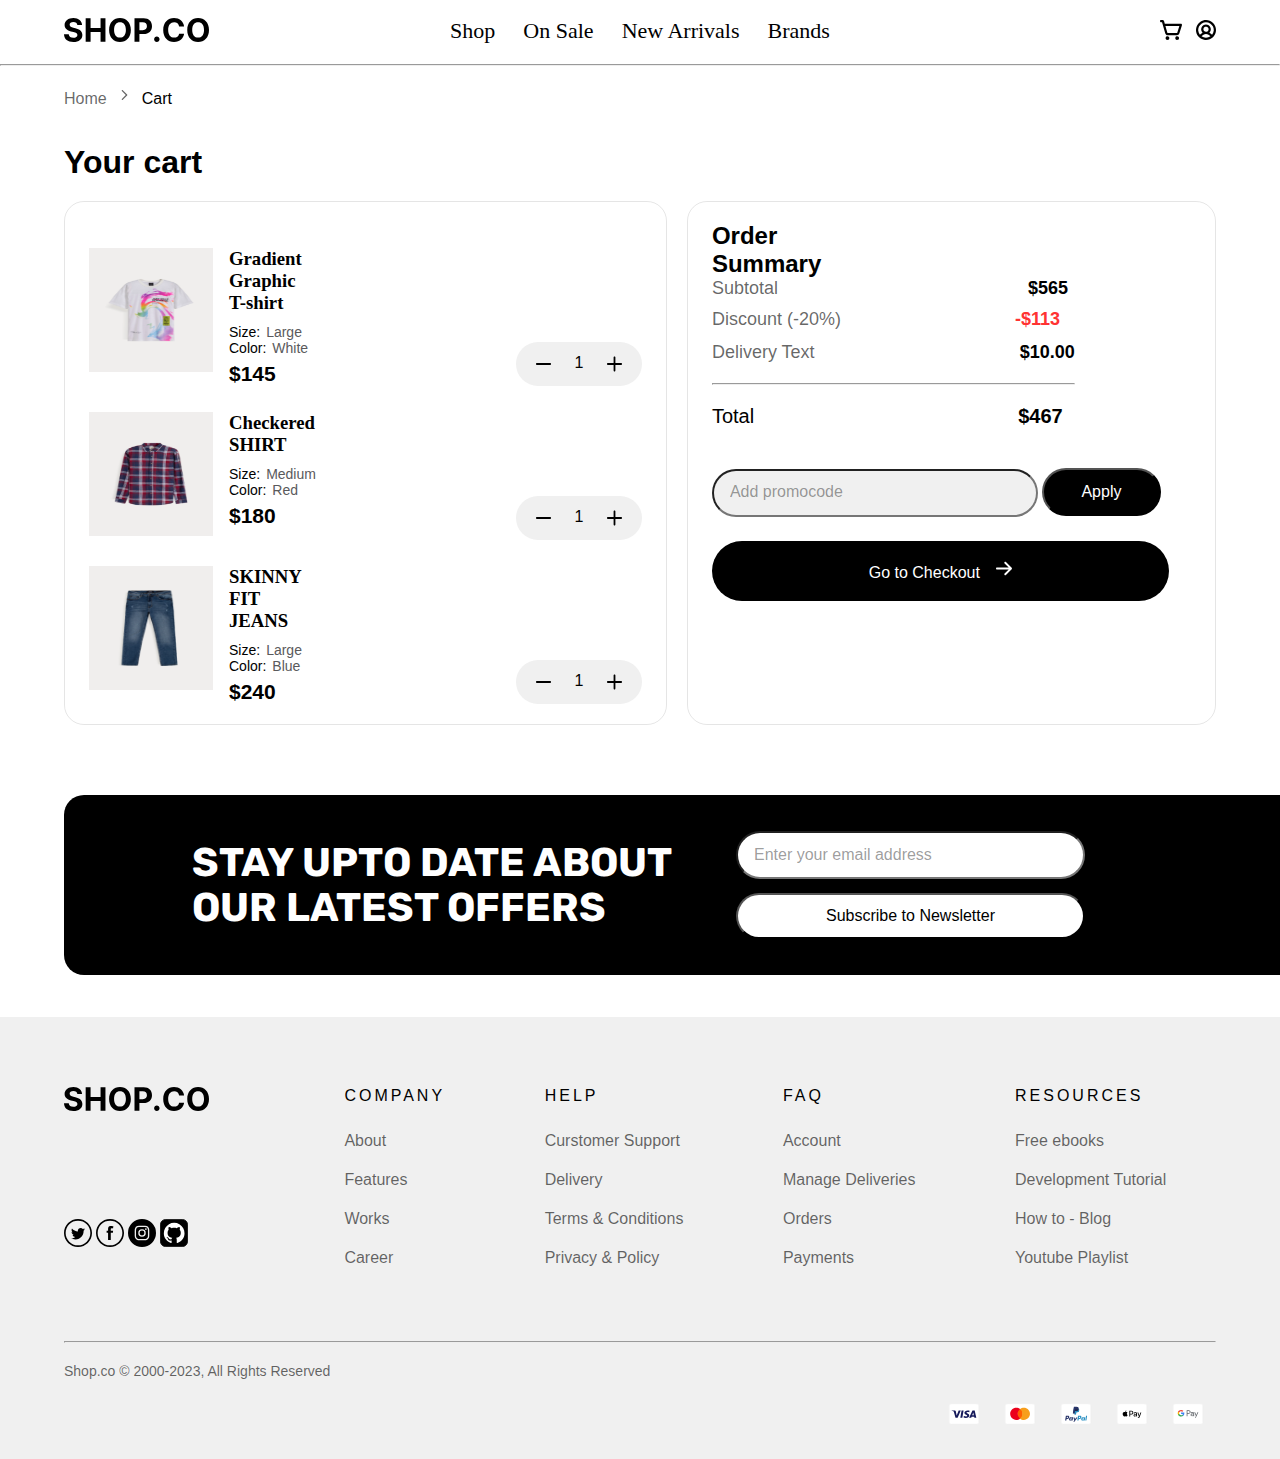
==== commit 33f43203: "Added animation" ====
--- a/src/cart.html
+++ b/src/cart.html
@@ -16,13 +16,13 @@
             </div>
             <a class="header-logo" href="index.html"><img src="./assets/img/svg/logo.svg" alt="logo"></a>
             <ul class="header-nav">
-                <li>Shop</li>
-                <li>On Sale</li>
-                <li>New Arrivals</li>
-                <li>Brands</li>
+                <a href="#"><li>Shop</li></a>
+                <a href="#"><li>On Sale</li></a>
+                <a href="#"><li>New Arrivals</li></a>
+                <a href="#"><li>Brands</li></a>
             </ul>
             <div class="header-icons">
-                <a href="#"><img src="./assets/img/svg/cart.svg" alt="cart"></a>
+                <a href="cart.html"><img src="./assets/img/svg/cart.svg" alt="cart"></a>
                 <a href="#"><img src="./assets/img/svg/profile.svg" alt="profile"></a>
             </div>
         </div>
@@ -44,7 +44,7 @@
             <div class="cart-list_items">
                 <div class="item">
                     <div class="item_img">
-                        <img width="124px" height="124px" src="./assets/img/png/gradient t-shirt.png" alt="gradient t-shirt">
+                        <a href="product_detail.html"><img width="124px" height="124px" src="./assets/img/png/gradient t-shirt.png" alt="gradient t-shirt"></a>
                     </div>
                     <div class="item_information">
                         <div class="item_title">
@@ -73,7 +73,7 @@
 
                 <div class="item">
                     <div class="item_img">
-                        <img width="124px" height="124px" src="./assets/img/png/shirt.png" alt="shirt">
+                        <a href="product_detail.html"><img width="124px" height="124px" src="./assets/img/png/shirt.png" alt="shirt"></a>
                     </div>
                     <div class="item_information">
                         <div class="item_title">
@@ -102,7 +102,7 @@
                 
                 <div class="item">
                     <div class="item_img">
-                        <img width="124px" height="124px" src="./assets/img/png/jeans.png" alt="jeans">
+                        <a href="product_detail.html"><img width="124px" height="124px" src="./assets/img/png/jeans.png" alt="jeans"></a>
                     </div>
                     <div class="item_information">
                         <div class="item_title">
@@ -247,8 +247,15 @@
             </div>
         </div>
     </footer>
-
-
-
+    <script>
+        document.addEventListener('DOMContentLoaded', function() {
+            const burgerMenu = document.querySelector('.burger-menu');
+            const headerNav = document.querySelector('.header-nav');
+
+            burgerMenu.addEventListener('click', function() {
+                headerNav.classList.toggle('open');
+            });
+        });
+    </script>
 </body>
 </html>--- a/src/style/css/main.css
+++ b/src/style/css/main.css
@@ -7,6 +7,8 @@
   box-sizing: border-box;
   text-decoration: none;
   list-style: none;
+  color: inherit; /* This will make the link use the color of its parent element */
+  text-decoration: none;
 }
 
 /* Media Variables */
@@ -293,9 +295,14 @@
   display: flex;
   justify-content: space-around;
   align-items: center;
-  font-size: 18px;
+  font-size: 22px;
   font-weight: 500;
   gap: 24px;
+  transition: 0.7s;
+  border-bottom: 2px solid transparent;
+}
+.header .header__wrap .header-nav a:hover {
+  border-bottom: 2px solid rgba(91, 89, 89, 0.5);
 }
 .header .header__wrap .header-icons {
   display: flex;
@@ -318,9 +325,6 @@
   background-color: #000;
 }
 @media (max-width: 767px) {
-  .header {
-    /* Стили для открытия меню */
-  }
   .header .header__wrap {
     height: 50px;
     margin: 0 auto;
@@ -606,12 +610,21 @@
   height: 122px;
   background-color: black;
 }
+@keyframes moveLeft {
+  0% {
+    transform: translateX(100%);
+  }
+  100% {
+    transform: translateX(-100%);
+  }
+}
 .banner_partnerships ul {
   width: 90vw;
   margin: 0 auto;
   display: flex;
   flex-direction: row;
   justify-content: space-between;
+  animation: moveLeft 20s linear infinite;
 }
 .banner_partnerships ul li {
   display: flex;
@@ -646,7 +659,6 @@
   .banner_partnerships ul {
     display: flex;
     align-items: center;
-    overflow: auto;
   }
   .banner_partnerships ul li img {
     display: flex;
